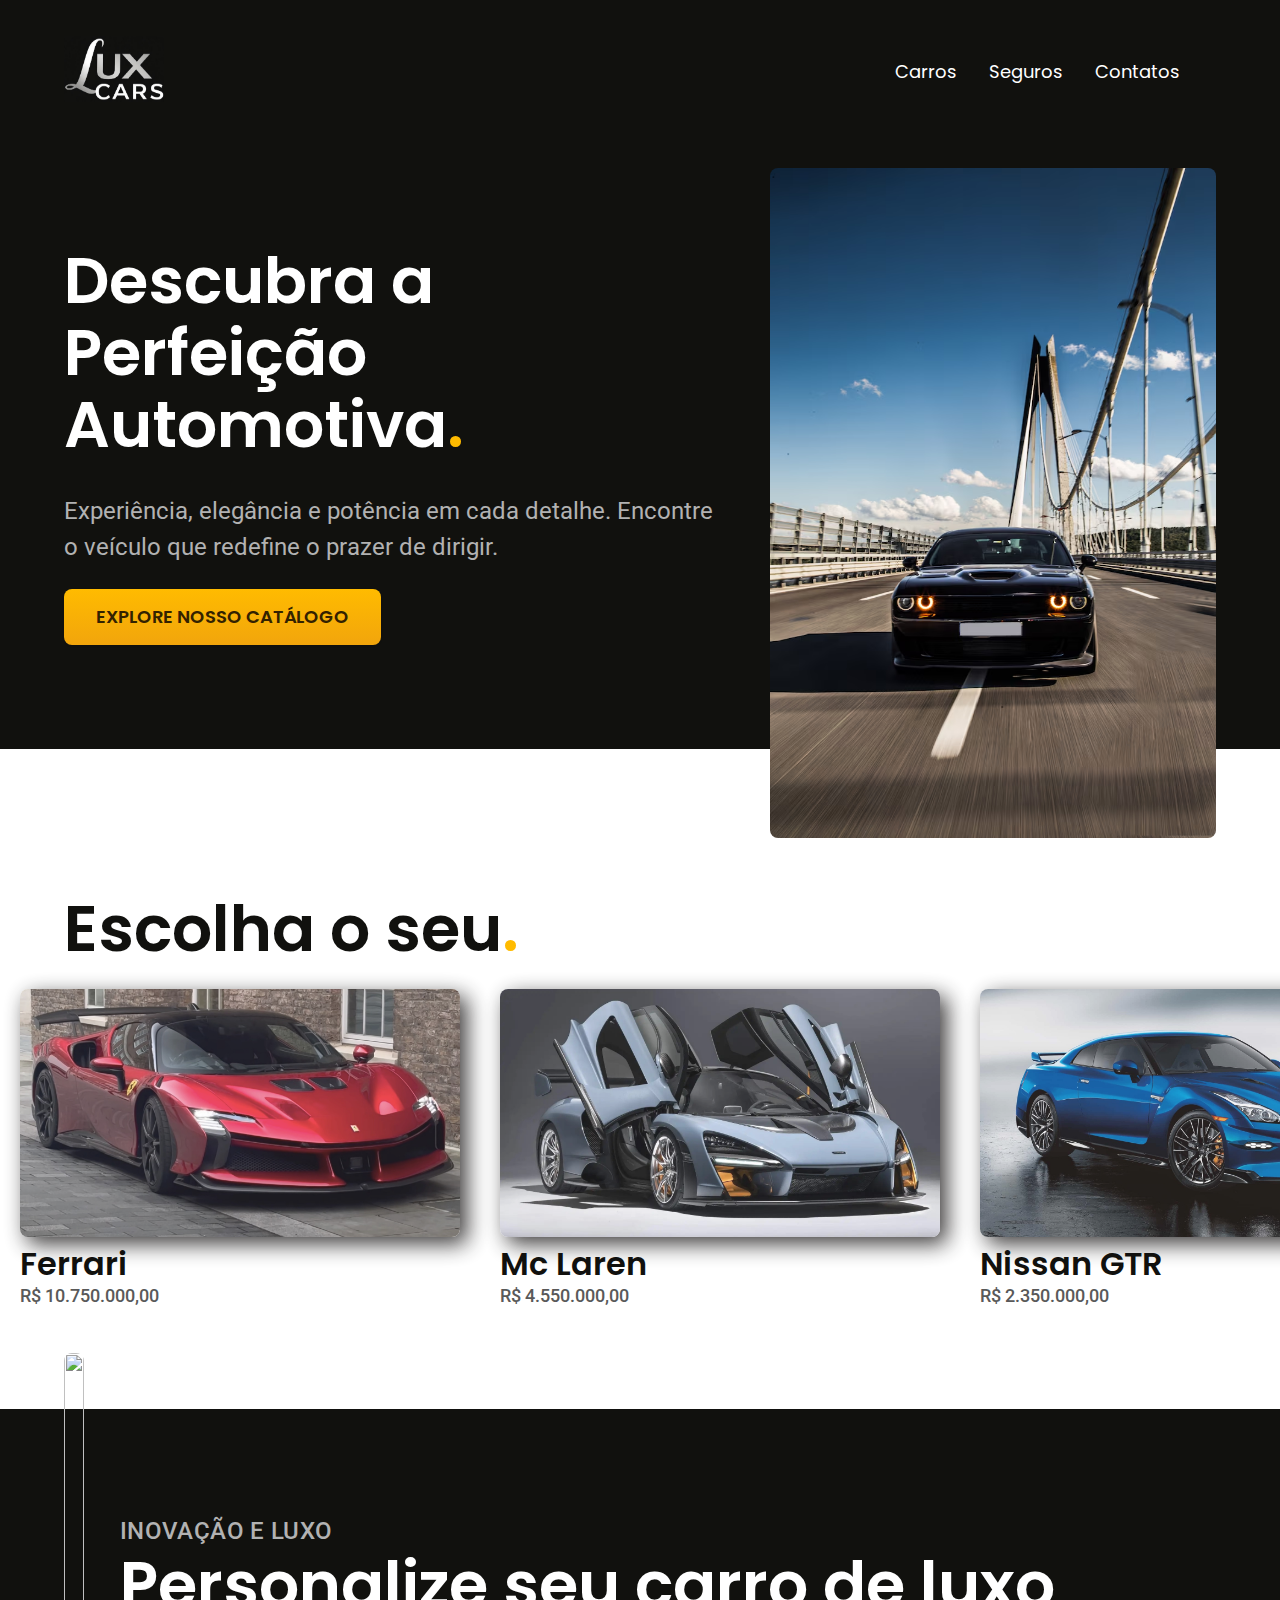
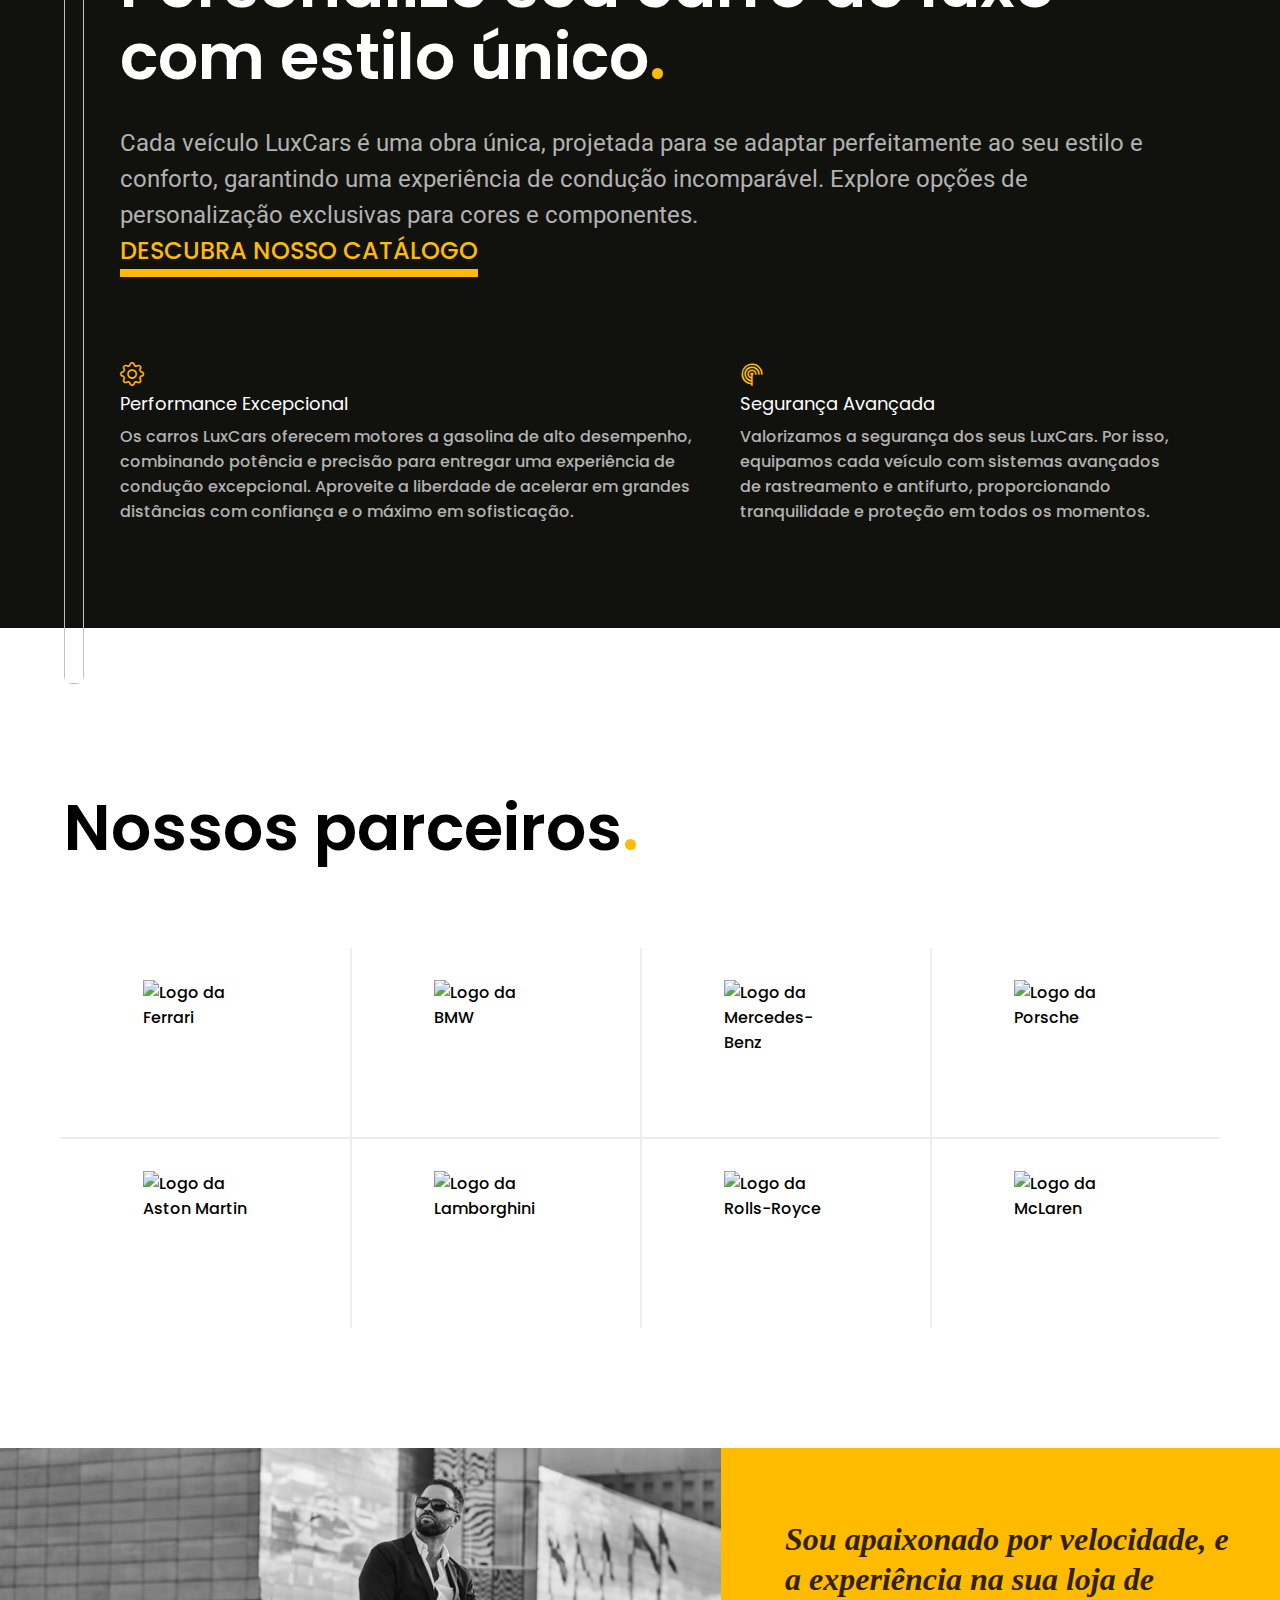
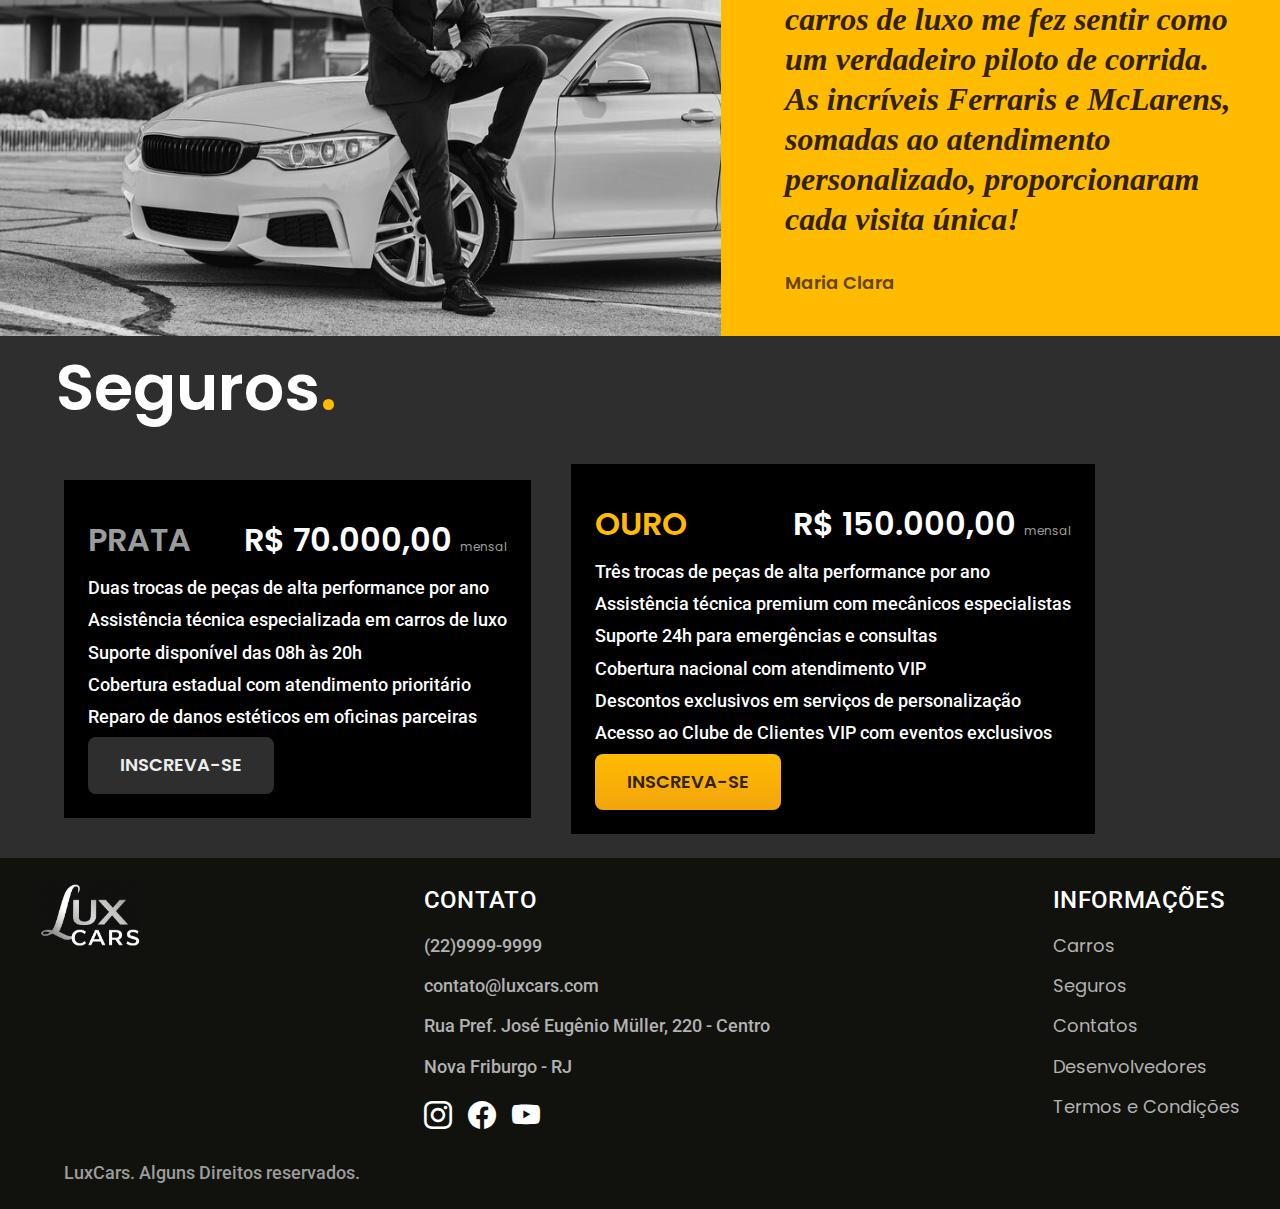
==== index.html @ 1702f333 "Estrutura da página inicial concluida" ====
<!DOCTYPE html>
<html lang="pt-BR">

<head>
  <meta charset="UTF-8">
  <meta name="viewport" content="width=device-width, initial-scale=1.0">

  <title>Carros Luxuosos | LuxCars</title>
  <meta name="description" content="Carros luxuosos e de alta performance.">

  <link rel="shortcut icon" href="src/assets/geral/logo.jpg" type="image/x-icon">
  <link rel="stylesheet" href="src/styles/style.css" as="style">
  <link rel="stylesheet" href="src/styles/pages/inicial.css">
</head>

<body>
  <header class="header-bg">
    <div class="header container">
      <a href="./">
        <img src="src/assets/geral/logo.jpg" width="100" height="66" alt="LuxCars">
      </a>
      <nav aria-label="menu-navegação">
        <ul class="header-menu font-1-m cor-0">
          <li><a href="src/pages/carros.html">Carros</a></li>
          <li><a href="src/pages/seguros.html">Seguros</a></li>
          <li><a href="src/styles/pages/contatos.css">Contatos</a></li>
        </ul>
      </nav>
    </div>
  </header>

  <main class="introducao-bg">
    <section class="introducao container">
      <div class="introducao-conteudo">
        <h1 class="font-1-xxl cor-0">Descubra a Perfeição Automotiva<span>.</span></h1>
        <p class="font-2-l cor-5">Experiência, elegância e potência em cada detalhe. Encontre o veículo que redefine o
          prazer de dirigir.</p>
        <a class="botao" href="src/pages/carros.html">Explore Nosso Catálogo</a>
      </div>
      <picture>
        <img src="src/assets/carros/carro-introducao.avif" alt="Mustang esportivo de luxo">
      </picture>
    </section>
  </main>

  <article class="carros">
    <div class="carros-lista">
      <h2 class="container font-1-xxl cor-11">Escolha o seu<span class="cor-p1">.</span></h2>
      <ul>
        <li>
          <a href="">
            <img src="src/assets/carros/4_Ferrari-Londres-aa.jpg" alt="Ferrari">
            <h3 class="font-1-xl cor-11">Ferrari</h3>
            <span class="font-2-m cor-8">R$ 10.750.000,00</span>
          </a>
        </li>
        <li>
          <a href="">
            <img src="src/assets/carros/6_mclaren--aa.jpg" alt="MC Laren">
            <h3 class="font-1-xl cor-11">Mc Laren</h3>
            <span class="font-2-m cor-8">R$ 4.550.000,00</span>
          </a>
        </li>
        <li>
          <a href="">
            <img src="src/assets/carros/5_Nissan GT-R--aa.jpg" alt="Nissan GTR">
            <h3 class=" font-1-xl cor-11">Nissan GTR</h3>
            <span class="font-2-m cor-8">R$ 2.350.000,00</span>
        </li>
      </ul>
    </div>
  </article>

  <article class="tecnologia-bg">
    <div class="tecnologia container">
      <div class="tecnologia-conteudo">
        <span class="font-2-l-b cor-5">Inovação e Luxo</span>
        <h2 class="font-1-xxl cor-0">Personalize seu carro de luxo com estilo único<span class="cor-p1">.</span></h2>
        <p class="font-2-l cor-5">Cada veículo LuxCars é uma obra única, projetada para se adaptar perfeitamente ao seu
          estilo e conforto, garantindo uma experiência de condução incomparável. Explore opções de personalização
          exclusivas para cores e componentes.</p>
        <a class="link" href="src/pages/carros.html">Descubra nosso catálogo</a>
        <div class="tecnologia-vantagens">
          <div>
            <i class="bi bi-gear"></i>
            <h3 class="font-1-m cor-0">Performance Excepcional</h3>
            <p class="font-s-s cor-5">Os carros LuxCars oferecem motores a gasolina de alto desempenho, combinando
              potência e precisão para entregar uma experiência de condução excepcional. Aproveite a liberdade de
              acelerar em grandes distâncias com confiança e o máximo em sofisticação.</p>
          </div>
          <div>
            <i class="bi bi-radar"></i>
            <h3 class="font-1-m cor-0">Segurança Avançada</h3>
            <p class="font-s-s cor-5">Valorizamos a segurança dos seus LuxCars. Por isso, equipamos cada veículo com
              sistemas avançados de rastreamento e antifurto, proporcionando tranquilidade e proteção em todos os
              momentos.</p>
          </div>
        </div>
      </div>

      <div class="tecnologia-imagem">
        <img src="src/assets/carros/carro-tecnologia.jpg" width="1200" height="1920" alt="">
      </div>
    </div>
  </article>

  <section class="parceiros container" aria-label="Nossos Parceiros">
    <h2 class="container font-1-xxl">Nossos parceiros<span class="cor-p1">.</span></h2>
    <ul>
      <li><img src="" width="125" height="125" alt="Logo da Ferrari"></li>
      <li><img src="" width="125" height="125" alt="Logo da BMW"></li>
      <li><img src="" width="125" height="125" alt="Logo da Mercedes-Benz"></li>
      <li><img src="" width="125" height="125" alt="Logo da Porsche"></li>
      <li><img src="" width="125" height="125" alt="Logo da Aston Martin"></li>
      <li><img src="" width="125" height="125" alt="Logo da Lamborghini"></li>
      <li><img src="" width="125" height="125" alt="Logo da Rolls-Royce"></li>
      <li><img src="" width="125" height="125" alt="Logo da McLaren"></li>
    </ul>
  </section>

  <section class="feedback" aria-label="Feedback">
    <div>
      <img src="src/assets/carros/carro-feedback.jpg" width="1560" height="1360"
        alt="Pessoa encostada num carro branco">
    </div>
    <div class="feedback-conteudo">
      <blockquote class="font-1-xl cor-p5">
        <p>Sou apaixonado por velocidade, e a experiência na sua loja de carros de luxo me fez sentir como um verdadeiro
          piloto de corrida. As incríveis Ferraris e McLarens, somadas ao atendimento personalizado, proporcionaram cada
          visita única!</p>
      </blockquote>
      <span class="font-1-m-b cor-p4">Maria Clara</span>
    </div>
  </section>

  <article class="seguros-bg">
    <h2 class="font-1-xxl cor-0 container">Seguros<span class="cor-p1">.</span></h2>
    <section class="seguros container">
      <div class="seguros-item">
        <div class="seguro-titulo">
          <h3 class="font-1-xl cor-6">PRATA</h3>
          <span class="font-1-xl cor-0">R$ 70.000,00 <span class="font-1-xs cor-6">mensal</span></span>
        </div>
        <ul class="font-2-m cor-0">
          <li>Duas trocas de peças de alta performance por ano</li>
          <li>Assistência técnica especializada em carros de luxo</li>
          <li>Suporte disponível das 08h às 20h</li>
          <li>Cobertura estadual com atendimento prioritário</li>
          <li>Reparo de danos estéticos em oficinas parceiras</li>
        </ul>
        <a class="botao secundario" href="src/pages/orcamentos.html">Inscreva-se</a>
      </div>
      <div class="seguros-item">
        <div class="seguro-titulo">
          <h3 class="font-1-xl cor-p1">OURO</h3>
          <span class="font-1-xl cor-0">R$ 150.000,00 <span class="font-1-xs cor-6">mensal</span></span>
        </div>
        <ul class="font-2-m cor-0">
          <li>Três trocas de peças de alta performance por ano</li>
          <li>Assistência técnica premium com mecânicos especialistas</li>
          <li>Suporte 24h para emergências e consultas</li>
          <li>Cobertura nacional com atendimento VIP</li>
          <li>Descontos exclusivos em serviços de personalização</li>
          <li>Acesso ao Clube de Clientes VIP com eventos exclusivos</li>
        </ul>
        <a class="botao" href="src/pages/orcamentos.html">Inscreva-se</a>
      </div>
    </section>
  </article>

  <footer class="footer-bg">
    <div class="footer container">
      <img src="src/assets/geral/logo.jpg" width="100" height="66">
      <div class="footer-contato">
        <h3 class="font-2-l-b cor-0">Contato</h3>
        <ul class="font-2-m cor-5">
          <li><a href="tel:+552299999999">(22)9999-9999</a></li>
          <li><a href="mailto:contato@luxcars.com">contato@luxcars.com</a></li>
          <li>Rua Pref. José Eugênio Müller, 220 - Centro</li>
          <li>Nova Friburgo - RJ</li>
        </ul>
        <div class="footer-redes">
          <a href="./">
            <i class="bi bi-instagram"></i>
          </a>
          <a href="./">
            <i class="bi bi-facebook"></i>
          </a>
          <a href="./">
            <i class="bi bi-youtube"></i>
          </a>
        </div>
      </div>
      <div class="footer-informacoes">
        <h3 class="font-2-l-b cor-0">Informações</h3>
        <nav>
          <ul class="font-1-m cor-5">
            <li><a href="src/pages/carros.html">Carros</a></li>
            <li><a href="src/pages/seguros.html">Seguros</a></li>
            <li><a href="src/pages/contatos.html">Contatos</a></li>
            <li><a href="src/pages/desenvolvedores.html">Desenvolvedores</a></li>
            <li><a href="src/pages/termos.html">Termos e Condições</a></li>
          </ul>
        </nav>
      </div>
    </div>
    <p class="footer-copy font-2-m cor-6 container">LuxCars. Alguns Direitos reservados.</p>
  </footer>

  <script src="src/scripts/script.js"></script>
</body>

</html>
---- src/styles/style.css ----
/* Reset */
@import url('./global/reset.css');

/* Bootstrap */
@import url("https://cdn.jsdelivr.net/npm/bootstrap-icons@1.11.3/font/bootstrap-icons.min.css");

/* Fontes */
@import url('https://fonts.googleapis.com/css2?family=Poppins:wght@400;500;700&family=Roboto:wght@400;500;700&display=swap');

/* Utilidades */
@import url("./utilidades/cores.css");
@import url("./utilidades/tipografias.css");

/* global */
@import url("./global/componentes.css");
@import url("./global/header.css");
@import url("global/footer.css");
---- src/styles/pages/inicial.css ----
/* Tela inicial */

.introducao-bg {
  background: var(--cor-11);
  box-shadow: inset 0 -120px var(--cor-0);
  /*  border-bottom: 1px solid var(--cor-6); */
}

.introducao {
  display: flex;
  justify-content: center;
  align-items: center;
  gap: 0 2.5rem;
}

.introducao-conteudo {
  display: flex;
  flex-direction: column;
  align-self: end;
  padding: 0 0 12.5rem 0;
}

.introducao img {
  width: 100%;
  height: 100%;
  object-fit: cover;
  border-radius: 0.5rem;
}

.introducao h1 {
  margin: 0 0 2rem;
}

.introducao h1 span {
  color: var(--cor-p1);
}

.introducao p {
  margin: 0 0 1.5rem 0;
}

/* Section - carros */

.carros-lista ul {
  display: flex;
  gap: 2.5rem;
  max-width: 1400px;
  padding: 0 1.25rem 1.25rem 1.25rem;
  margin: 0 auto;
}

.carros-lista ul li a img {
  width: 440px;
  height: auto;
  box-shadow: 7px 7px 21px rgb(19, 17, 17, 0.9);
  opacity: 0.9;
  border-radius: 0.5rem;
}

/*  Tecnologias */

.tecnologia-bg {
  background-color: var(--cor-11);
  box-shadow: inset 0 80px var(--cor-0), inset 0 -80px var(--cor-0);
}

.tecnologia {
  display: flex;
  flex-direction: row-reverse;
  gap: 2.25rem;
}

.tecnologia-imagem img {
  width: 100%;
  height: 100%;
  object-fit: cover;
  object-position: left;
}

.tecnologia-conteudo {
  padding: 10rem 0 10rem 0;
}

.tecnologia-conteudo>span {
  display: block;
  margin: 0 0 1.25rem 0;
}

.tecnologia-conteudo h2 {
  margin: 0 0 2rem 0;
}

.tecnologia-conteudo>p {
  margin: 0 0 1.25rem 0;
}

.tecnologia a {
  margin: 0 0 5rem 0;
}

.tecnologia-vantagens {
  display: flex;
  gap: 2.5rem;
}

.tecnologia-vantagens i {
  font-size: 1.5rem;
  color: var(--cor-p1);
}

.tecnologia-vantagens h3 {
  margin: 0 0 0.5rem 0;
  width: max-content;
}

.tecnologia-imagem img {
  border-radius: 0.5rem;
}

/* Parceiros */

.parceiros {
  padding: 3.75rem 0 7.5rem 0;
}

.parceiros h2 {
  margin: 0 0 3.75rem 0;
}

.parceiros ul {
  padding: 0 1.25rem;
  max-width: 1400px;
  display: grid;
  grid-template-columns: repeat(4, 1fr);
  margin: 0 auto;
}

.parceiros li {
  display: flex;
  padding: 2rem;
  border-left: 2px solid var(--cor-2);
}

.parceiros img {
  margin: auto;
}

.parceiros li:first-child,
.parceiros li:nth-child(5) {
  border-left: none;
}

.parceiros li:nth-child(n + 5) {
  border-top: 2px solid var(--cor-2);
}

/* Depoimentos */

.feedback {
  background-color: var(--cor-p1);
  display: flex;
  gap: 1rem;
  overflow: hidden;
}

.feedback img {
  width: 100%;
  height: 100%;
  object-fit: cover;
  border-radius: 0px;
  filter: grayscale(100%);
}

.feedback-conteudo {
  padding: 2.5rem 3rem;
  align-self: end;
}

.feedback-conteudo p {
  max-width: 32ch;
  font-family: "Merriweather", serif;
  font-style: italic;
  font-weight: 900;
  margin: 0 0 2rem 0;
  position: relative;
}

/* Seguros */

.seguros-bg {
  background: var(--cor-10);
}

.seguros-bg h2 {
  padding: 1rem;
}

.seguros {
  display: flex;
  gap: 2.5rem;
  align-items: center;
}

.seguros-item {
  background-color: var(--cor-12);
  display: flex;
  flex-direction: column;
  padding: 1.5rem;
}

.seguro-titulo {
  display: flex;
  justify-content: space-between;
  padding: 1rem 0;
}

.seguros-item ul li {
  margin: 0 0 0.5rem 0;
}
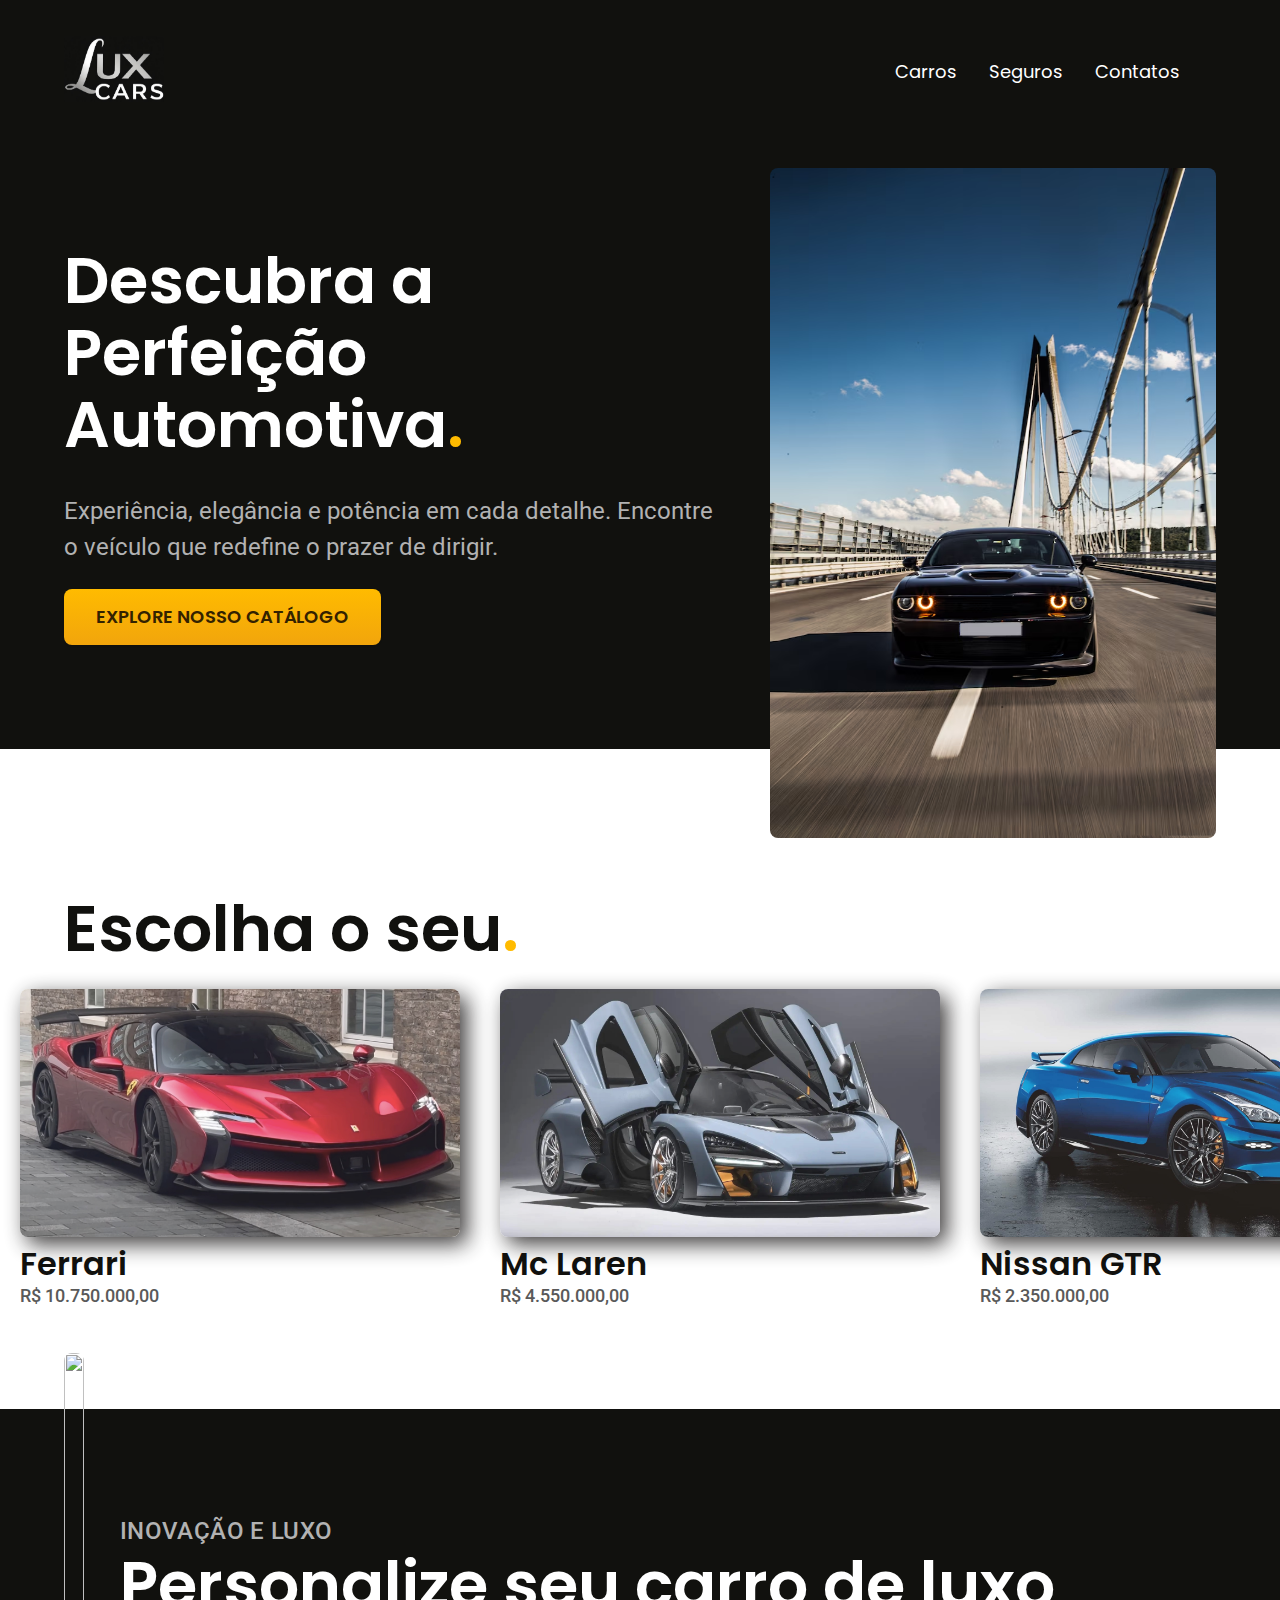
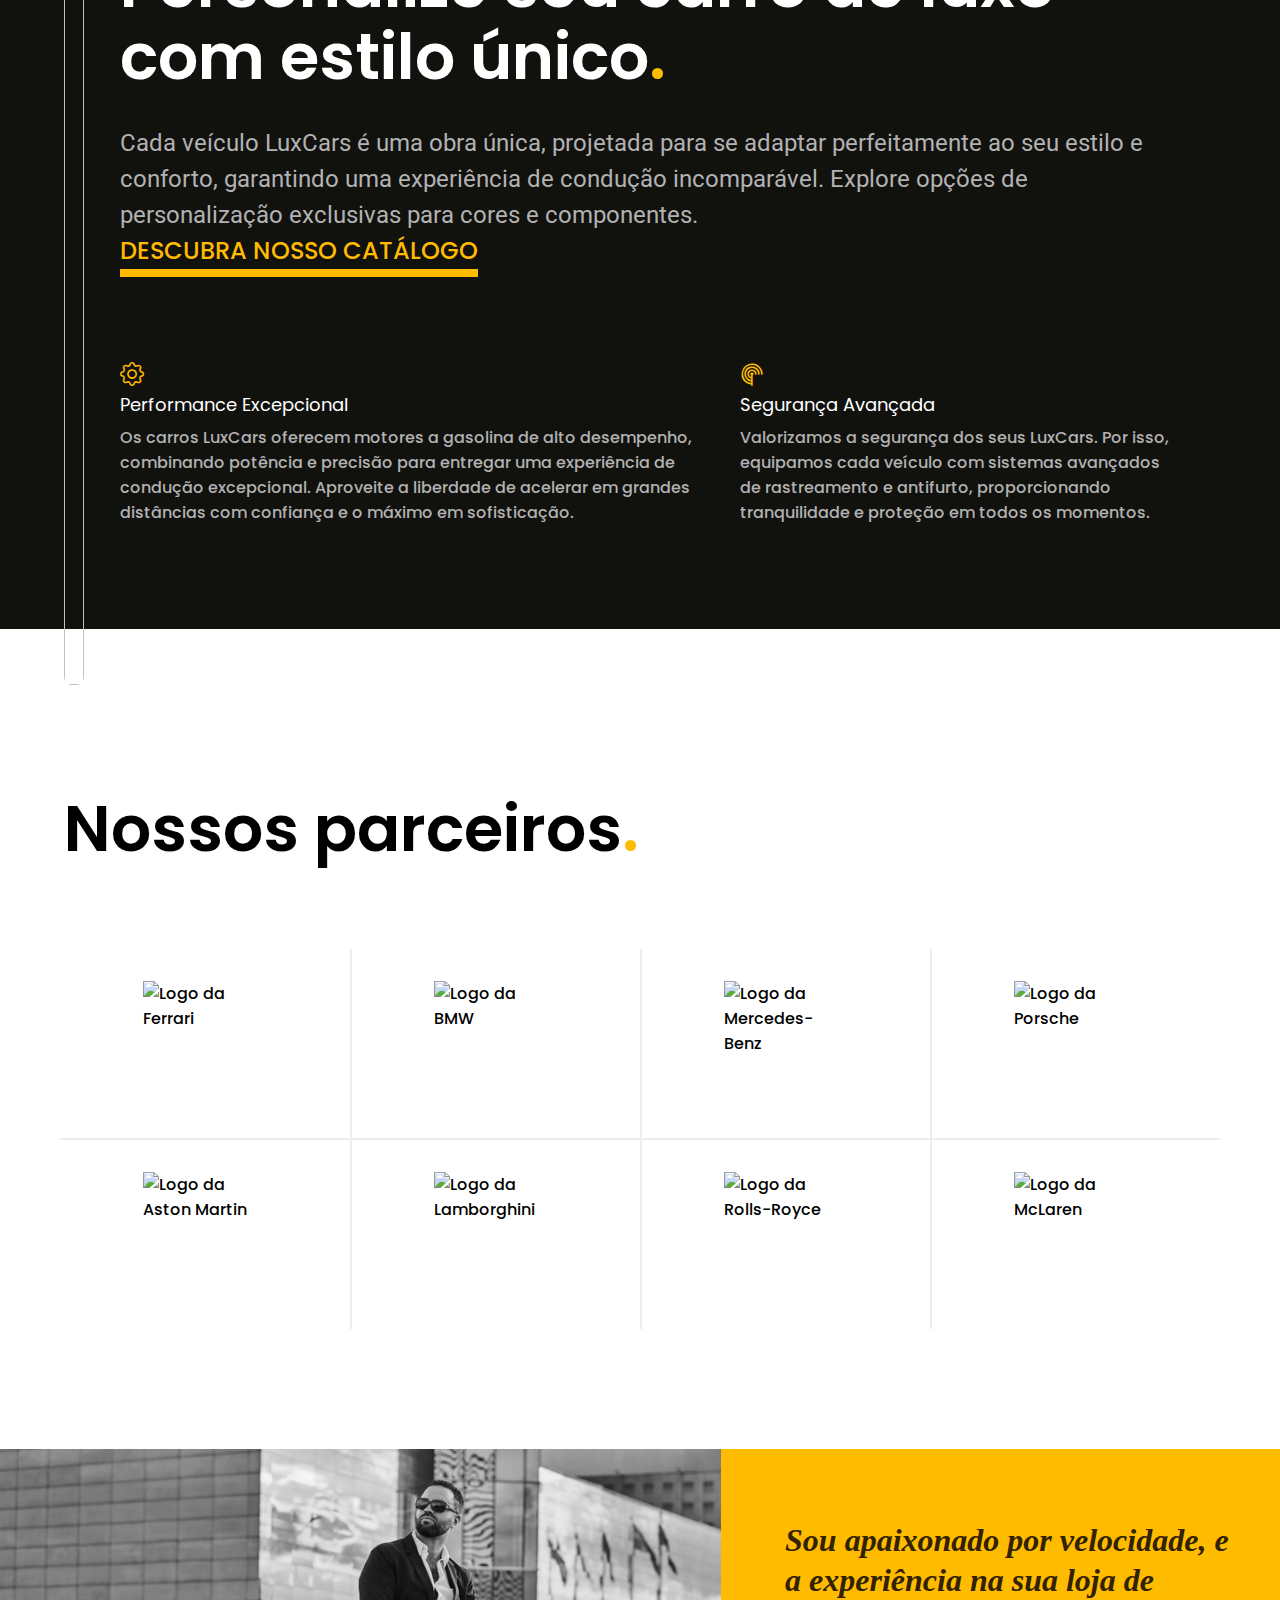
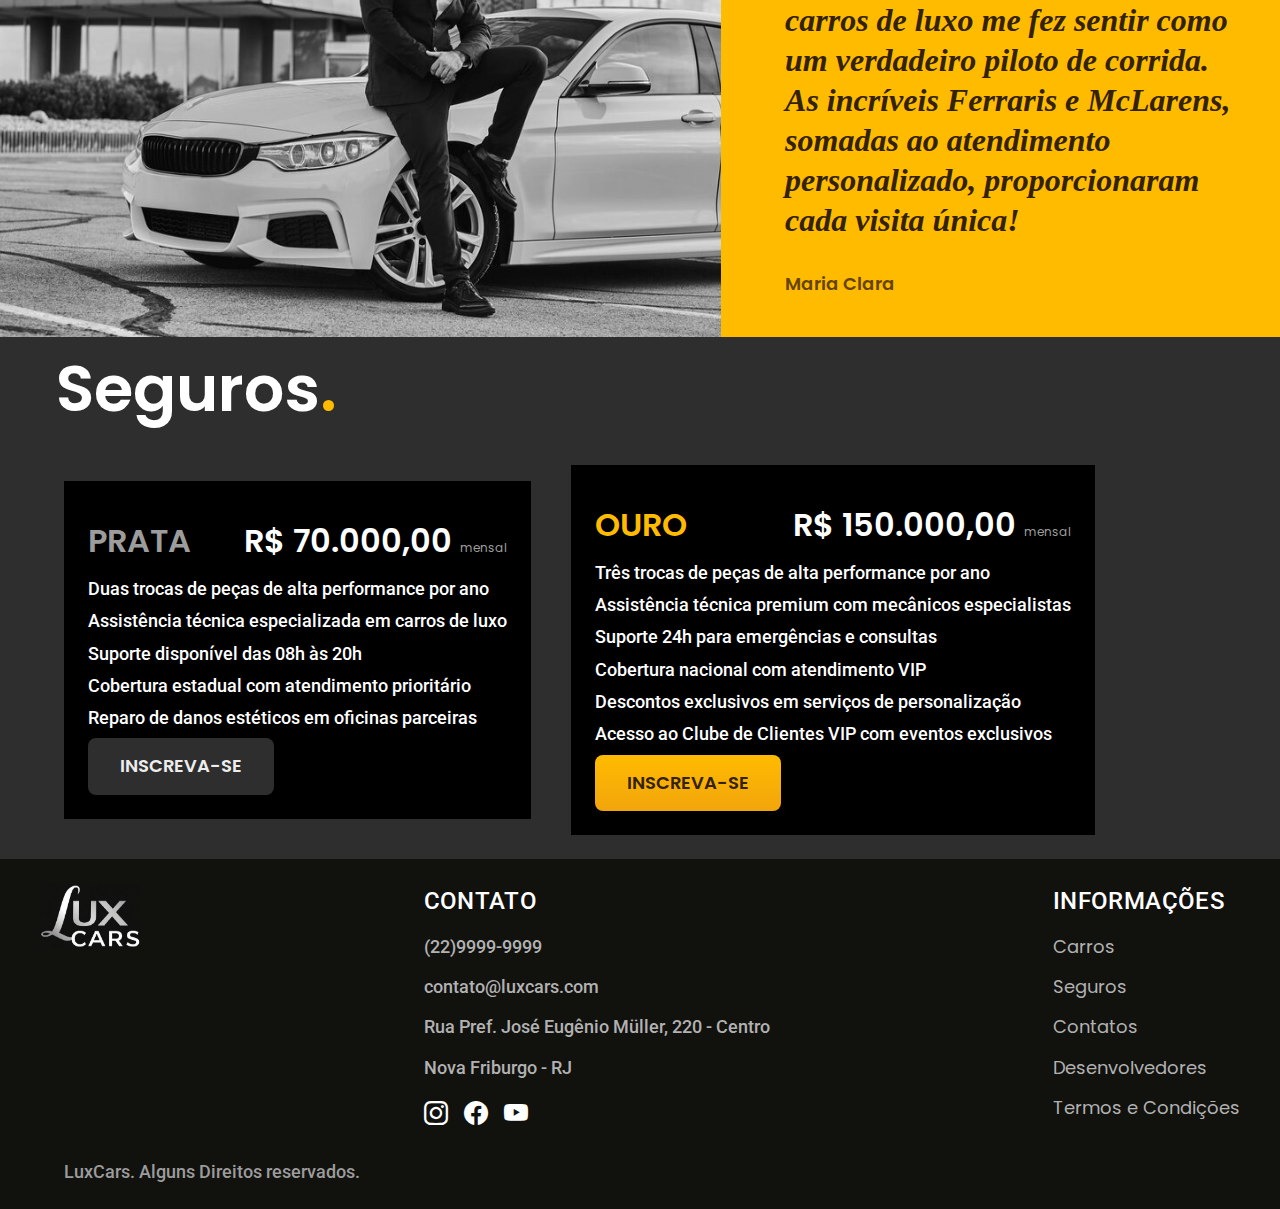
==== commit da8eee10: "HTML e CSS - Seguro (Concluído)" ====
--- a/index.html
+++ b/index.html
@@ -82,14 +82,14 @@
         <a class="link" href="src/pages/carros.html">Descubra nosso catálogo</a>
         <div class="tecnologia-vantagens">
           <div>
-            <i class="bi bi-gear"></i>
+            <i class="bi bi-gear font-1-l cor-p1"></i>
             <h3 class="font-1-m cor-0">Performance Excepcional</h3>
             <p class="font-s-s cor-5">Os carros LuxCars oferecem motores a gasolina de alto desempenho, combinando
               potência e precisão para entregar uma experiência de condução excepcional. Aproveite a liberdade de
               acelerar em grandes distâncias com confiança e o máximo em sofisticação.</p>
           </div>
           <div>
-            <i class="bi bi-radar"></i>
+            <i class="bi bi-radar font-1-l cor-p1"></i>
             <h3 class="font-1-m cor-0">Segurança Avançada</h3>
             <p class="font-s-s cor-5">Valorizamos a segurança dos seus LuxCars. Por isso, equipamos cada veículo com
               sistemas avançados de rastreamento e antifurto, proporcionando tranquilidade e proteção em todos os
@@ -181,13 +181,13 @@
         </ul>
         <div class="footer-redes">
           <a href="./">
-            <i class="bi bi-instagram"></i>
+            <i class="bi bi-instagram font-2-l-b cor-0"></i>
           </a>
           <a href="./">
-            <i class="bi bi-facebook"></i>
+            <i class="bi bi-facebook font-2-l-b cor-0"></i>
           </a>
           <a href="./">
-            <i class="bi bi-youtube"></i>
+            <i class="bi bi-youtube font-2-l-b cor-0"></i>
           </a>
         </div>
       </div>
--- a/src/styles/pages/inicial.css
+++ b/src/styles/pages/inicial.css
@@ -101,11 +101,6 @@
 .tecnologia-vantagens {
   display: flex;
   gap: 2.5rem;
-}
-
-.tecnologia-vantagens i {
-  font-size: 1.5rem;
-  color: var(--cor-p1);
 }
 
 .tecnologia-vantagens h3 {
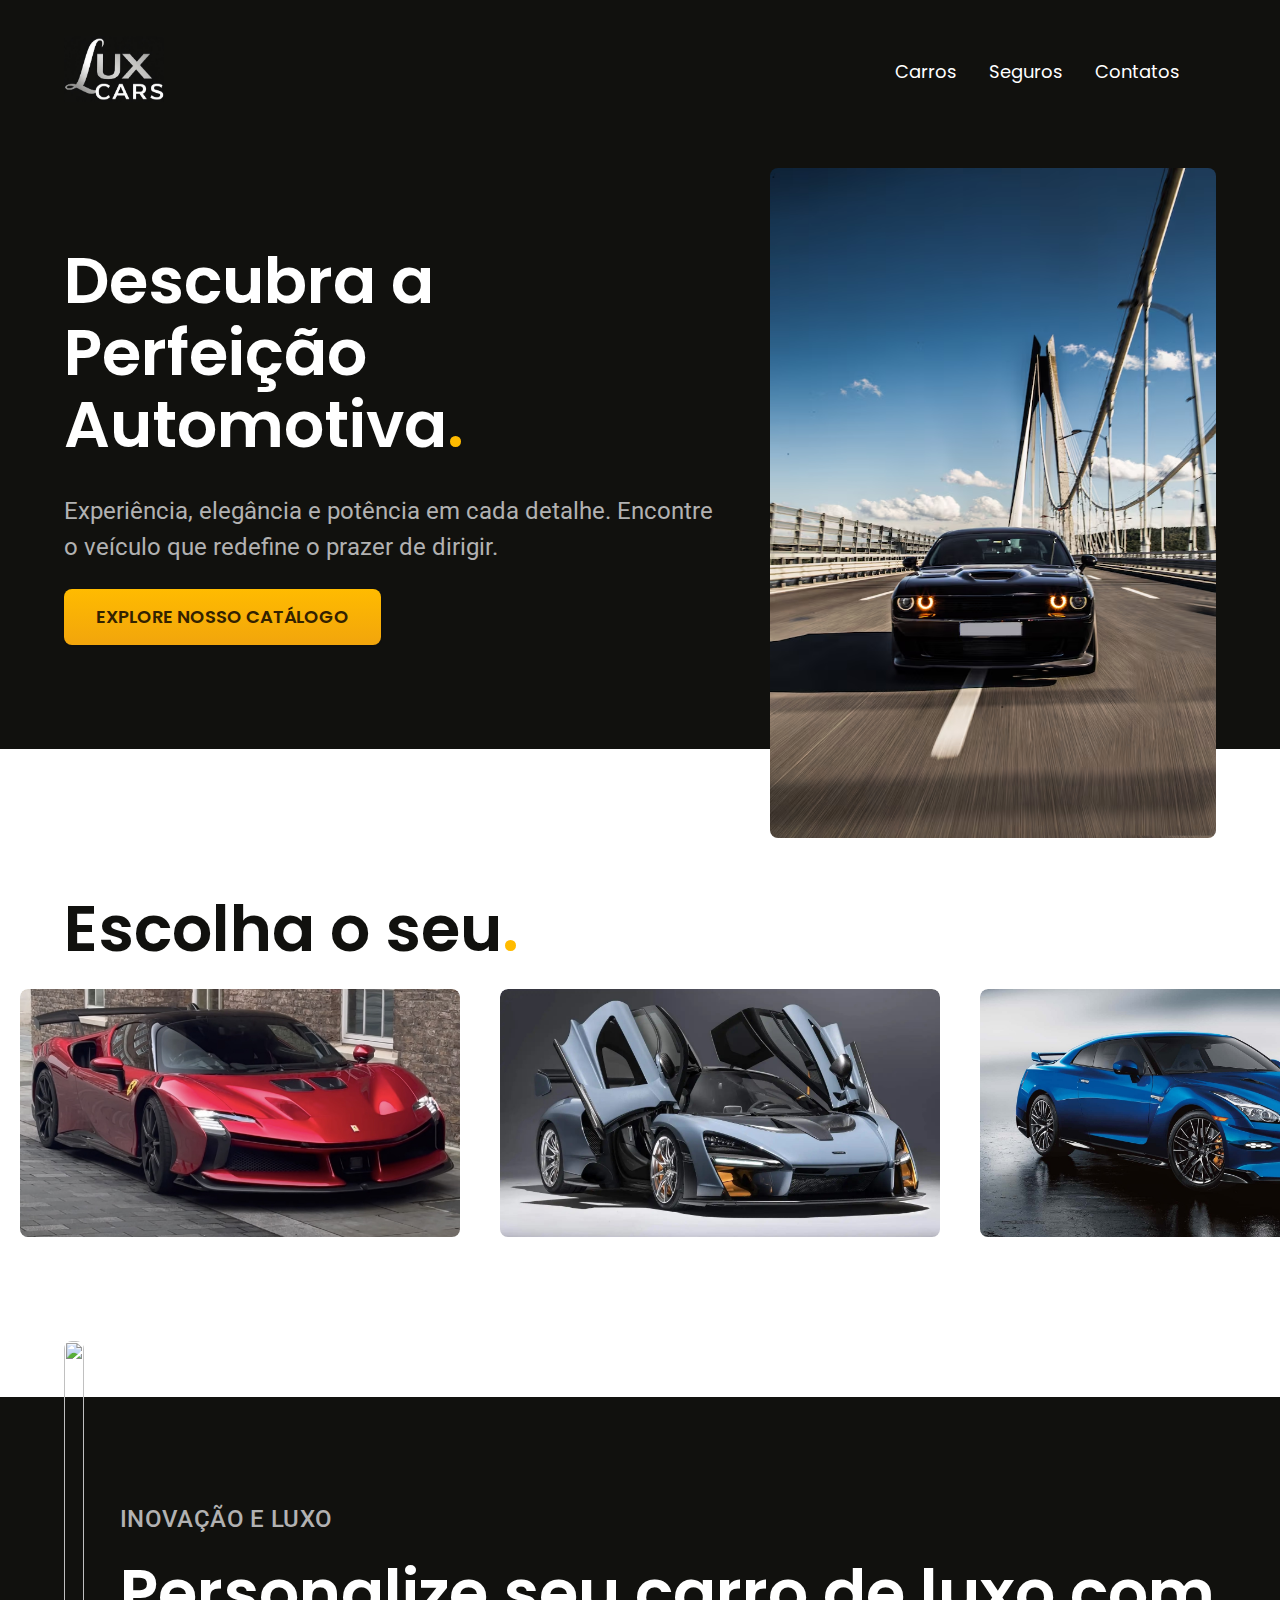
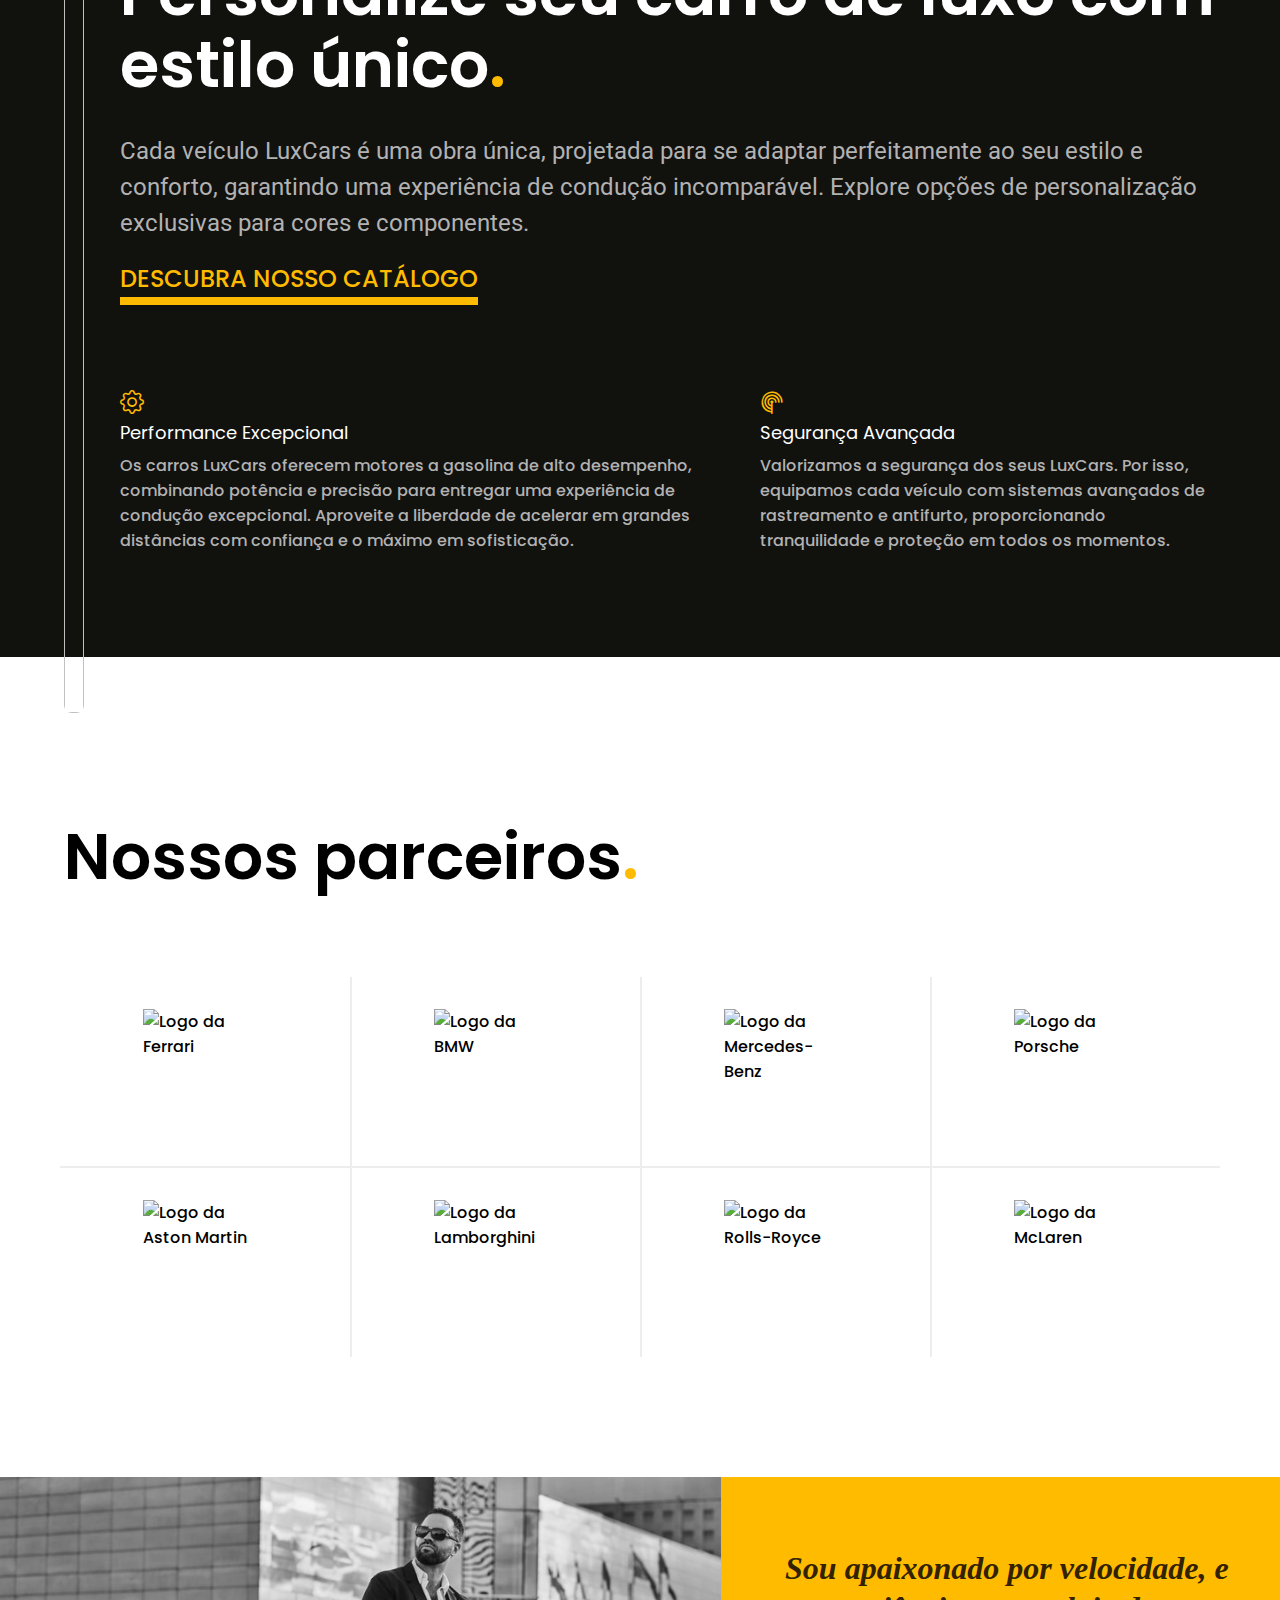
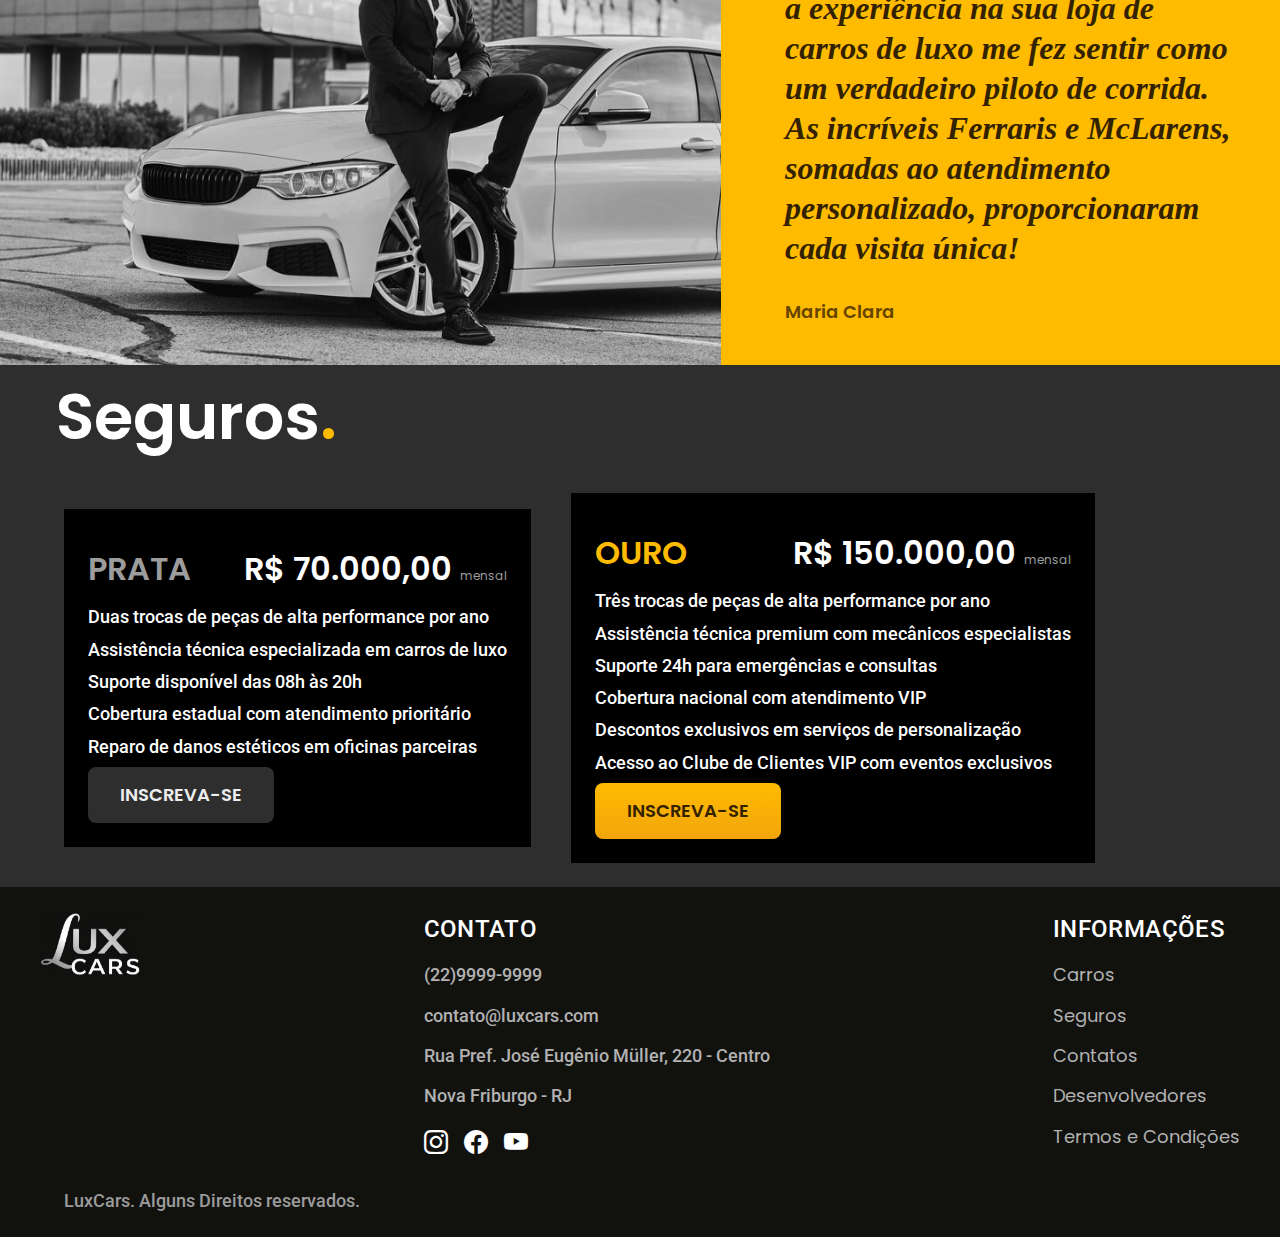
==== commit 1ac39421: "Seguro - Perguntas e Inicial - Efeito nos Carros" ====
--- a/index.html
+++ b/index.html
@@ -46,28 +46,35 @@
   <article class="carros">
     <div class="carros-lista">
       <h2 class="container font-1-xxl cor-11">Escolha o seu<span class="cor-p1">.</span></h2>
-      <ul>
-        <li>
-          <a href="">
+      <div class="conteudo-card">
+        <div class="card">
+          <div class="img-box">
             <img src="src/assets/carros/4_Ferrari-Londres-aa.jpg" alt="Ferrari">
-            <h3 class="font-1-xl cor-11">Ferrari</h3>
-            <span class="font-2-m cor-8">R$ 10.750.000,00</span>
-          </a>
-        </li>
-        <li>
-          <a href="">
-            <img src="src/assets/carros/6_mclaren--aa.jpg" alt="MC Laren">
-            <h3 class="font-1-xl cor-11">Mc Laren</h3>
-            <span class="font-2-m cor-8">R$ 4.550.000,00</span>
-          </a>
-        </li>
-        <li>
-          <a href="">
+          </div>
+          <div class="descricao-card">
+            <h3 class="font-1-xl cor-0">Ferrari</h3>
+            <span class="font-2-m cor-0">R$ 10.750.000,00</span>
+          </div>
+        </div>
+        <div class="card">
+          <div class="img-box">
+            <img src="src/assets/carros/6_mclaren--aa.jpg" alt="Mc Laren">
+          </div>
+          <div class="descricao-card">
+            <h3 class="font-1-xl cor-0">Mc Laren</h3>
+            <span class="font-2-m cor-0">R$ 4.550.000,00</span>
+          </div>
+        </div>
+        <div class="card">
+          <div class="img-box">
             <img src="src/assets/carros/5_Nissan GT-R--aa.jpg" alt="Nissan GTR">
-            <h3 class=" font-1-xl cor-11">Nissan GTR</h3>
-            <span class="font-2-m cor-8">R$ 2.350.000,00</span>
-        </li>
-      </ul>
+          </div>
+          <div class="descricao-card">
+            <h3 class="font-1-xl cor-0">Nissan GTR</h3>
+            <span class="font-2-m cor-0">R$ 2.350.000,00</span>
+          </div>
+        </div>
+      </div>
     </div>
   </article>
 
@@ -97,7 +104,6 @@
           </div>
         </div>
       </div>
-
       <div class="tecnologia-imagem">
         <img src="src/assets/carros/carro-tecnologia.jpg" width="1200" height="1920" alt="">
       </div>
@@ -194,7 +200,7 @@
       <div class="footer-informacoes">
         <h3 class="font-2-l-b cor-0">Informações</h3>
         <nav>
-          <ul class="font-1-m cor-5">
+          <ul class="font-1-m">
             <li><a href="src/pages/carros.html">Carros</a></li>
             <li><a href="src/pages/seguros.html">Seguros</a></li>
             <li><a href="src/pages/contatos.html">Contatos</a></li>
--- a/src/styles/pages/inicial.css
+++ b/src/styles/pages/inicial.css
@@ -41,20 +41,72 @@
 
 /* Section - carros */
 
-.carros-lista ul {
+.conteudo-card {
   display: flex;
   gap: 2.5rem;
   max-width: 1400px;
+  height: auto;
   padding: 0 1.25rem 1.25rem 1.25rem;
   margin: 0 auto;
 }
 
-.carros-lista ul li a img {
+.card {
+  width: 440px;
+  aspect-ratio: 1 / 0.7;
+  border-radius: 0.5rem;
+  position: relative;
+  cursor: pointer;
+}
+
+.img-box {
+  width: 100%;
+  height: auto;
+  border-radius: inherit;
+  overflow: hidden;
+  transition: 0.4s ease-in-out;
+}
+
+.img-box img {
   width: 440px;
   height: auto;
-  box-shadow: 7px 7px 21px rgb(19, 17, 17, 0.9);
-  opacity: 0.9;
-  border-radius: 0.5rem;
+  border-radius: inherit;
+  object-fit: cover;
+  object-position: 50% 90%;
+  transition: 0.5s ease-in-out;
+}
+
+.card::after {
+  content: "";
+  position: absolute;
+  inset: 0;
+  border-radius: inherit;
+  opacity: 0;
+  transition: 0.4s ease-in-out;
+}
+
+.card:hover img {
+  filter: grayscale(1) brightness(0.4);
+}
+
+.card:hover::after {
+  opacity: 1;
+  inset: 20px;
+}
+
+.descricao-card {
+  width: 80%;
+  position: absolute;
+  top: 50%;
+  left: 50%;
+  transform: translate(-50%, -50%);
+  text-align: center;
+  opacity: 0;
+  transition: opacity 0.4s ease-in-out, transform 0.4s ease-in-out;
+}
+
+.card:hover .descricao-card {
+  opacity: 1;
+  transform: translate(-50%, -50%);
 }
 
 /*  Tecnologias */
@@ -211,4 +263,4 @@
 
 .seguros-item ul li {
   margin: 0 0 0.5rem 0;
-}
+}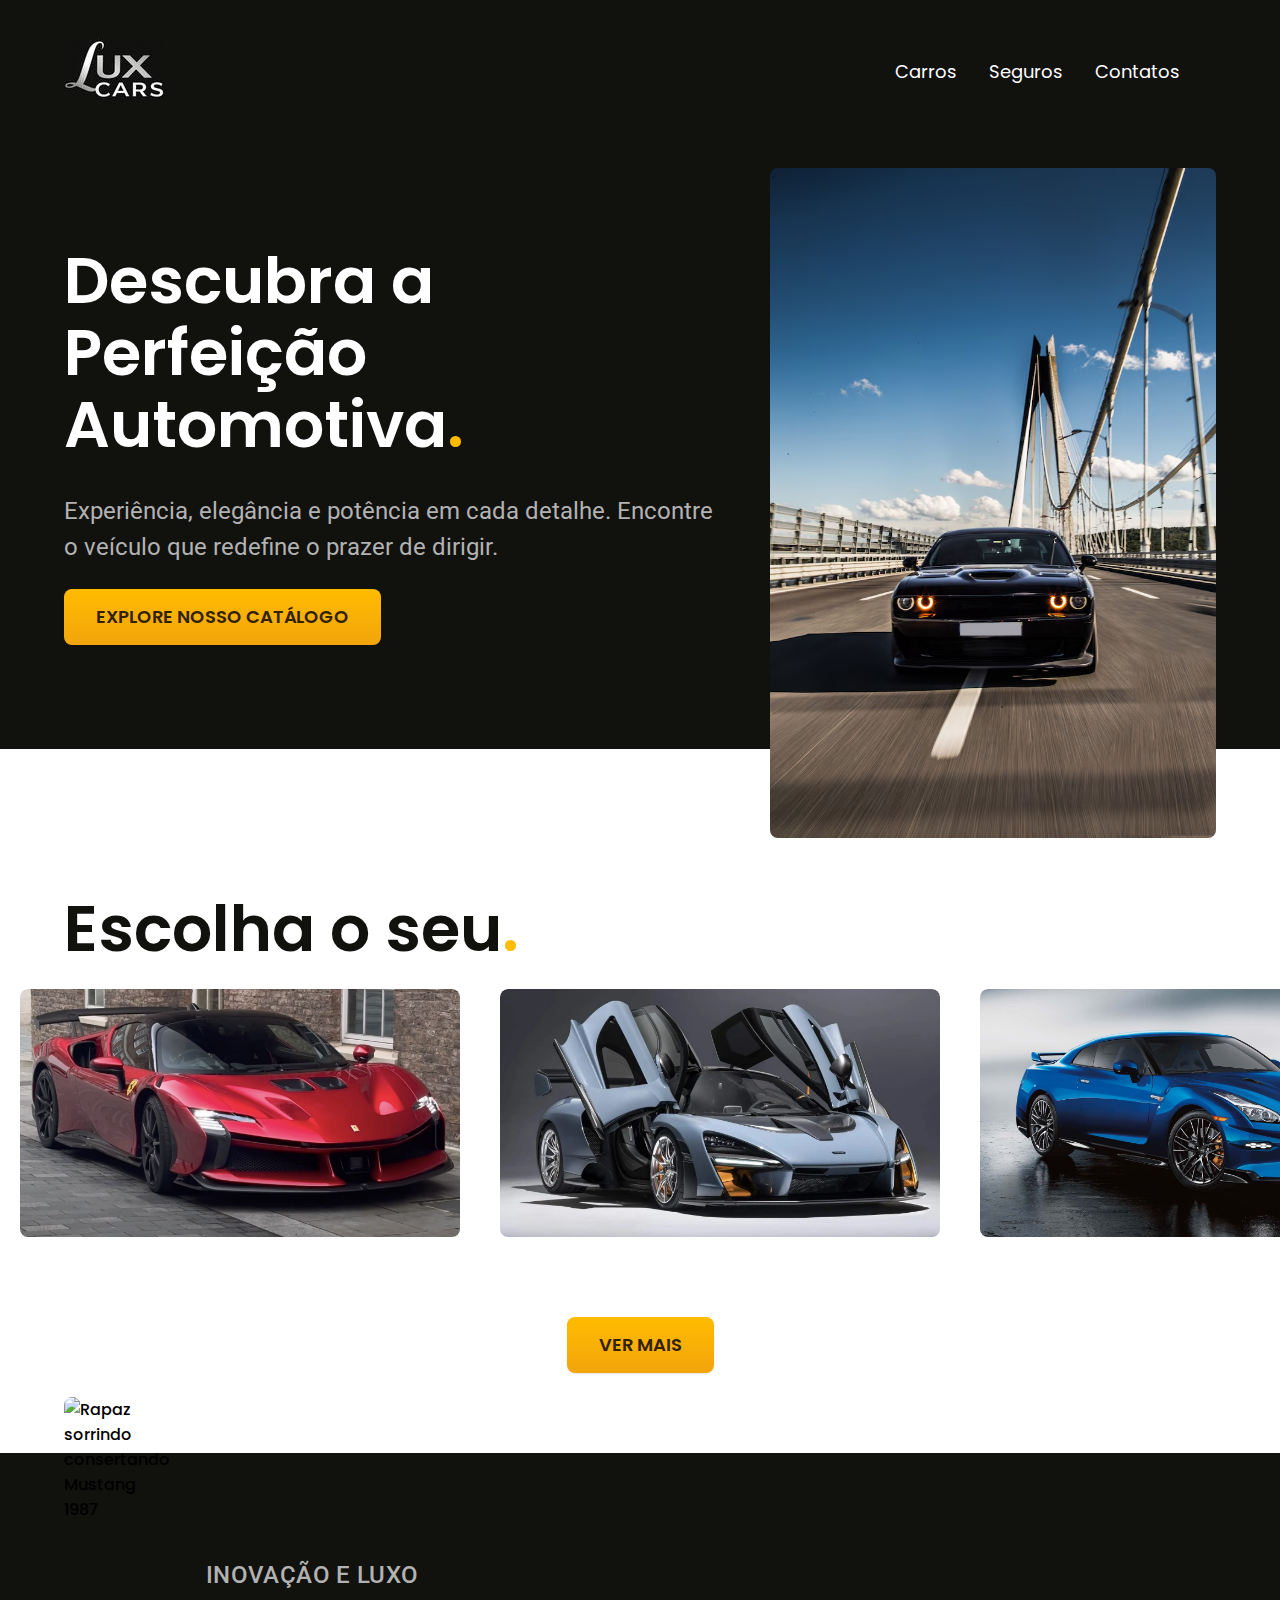
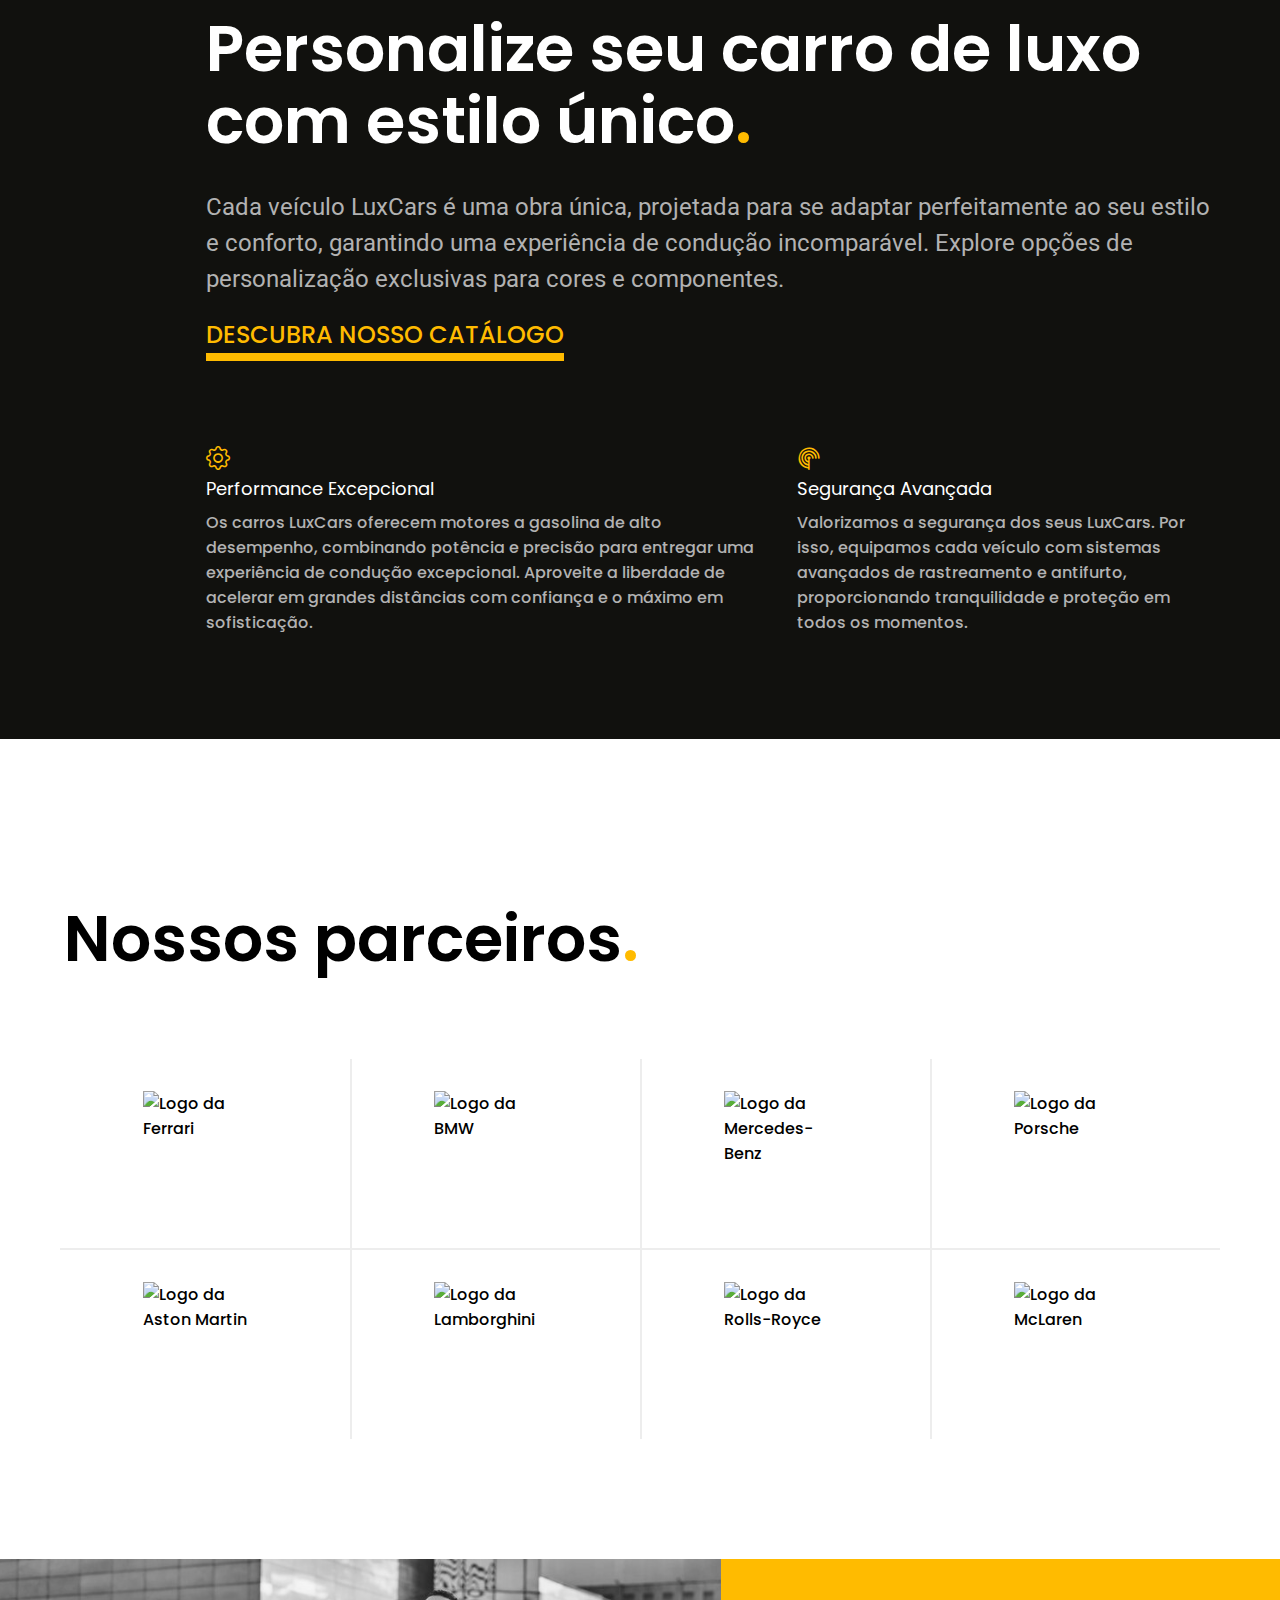
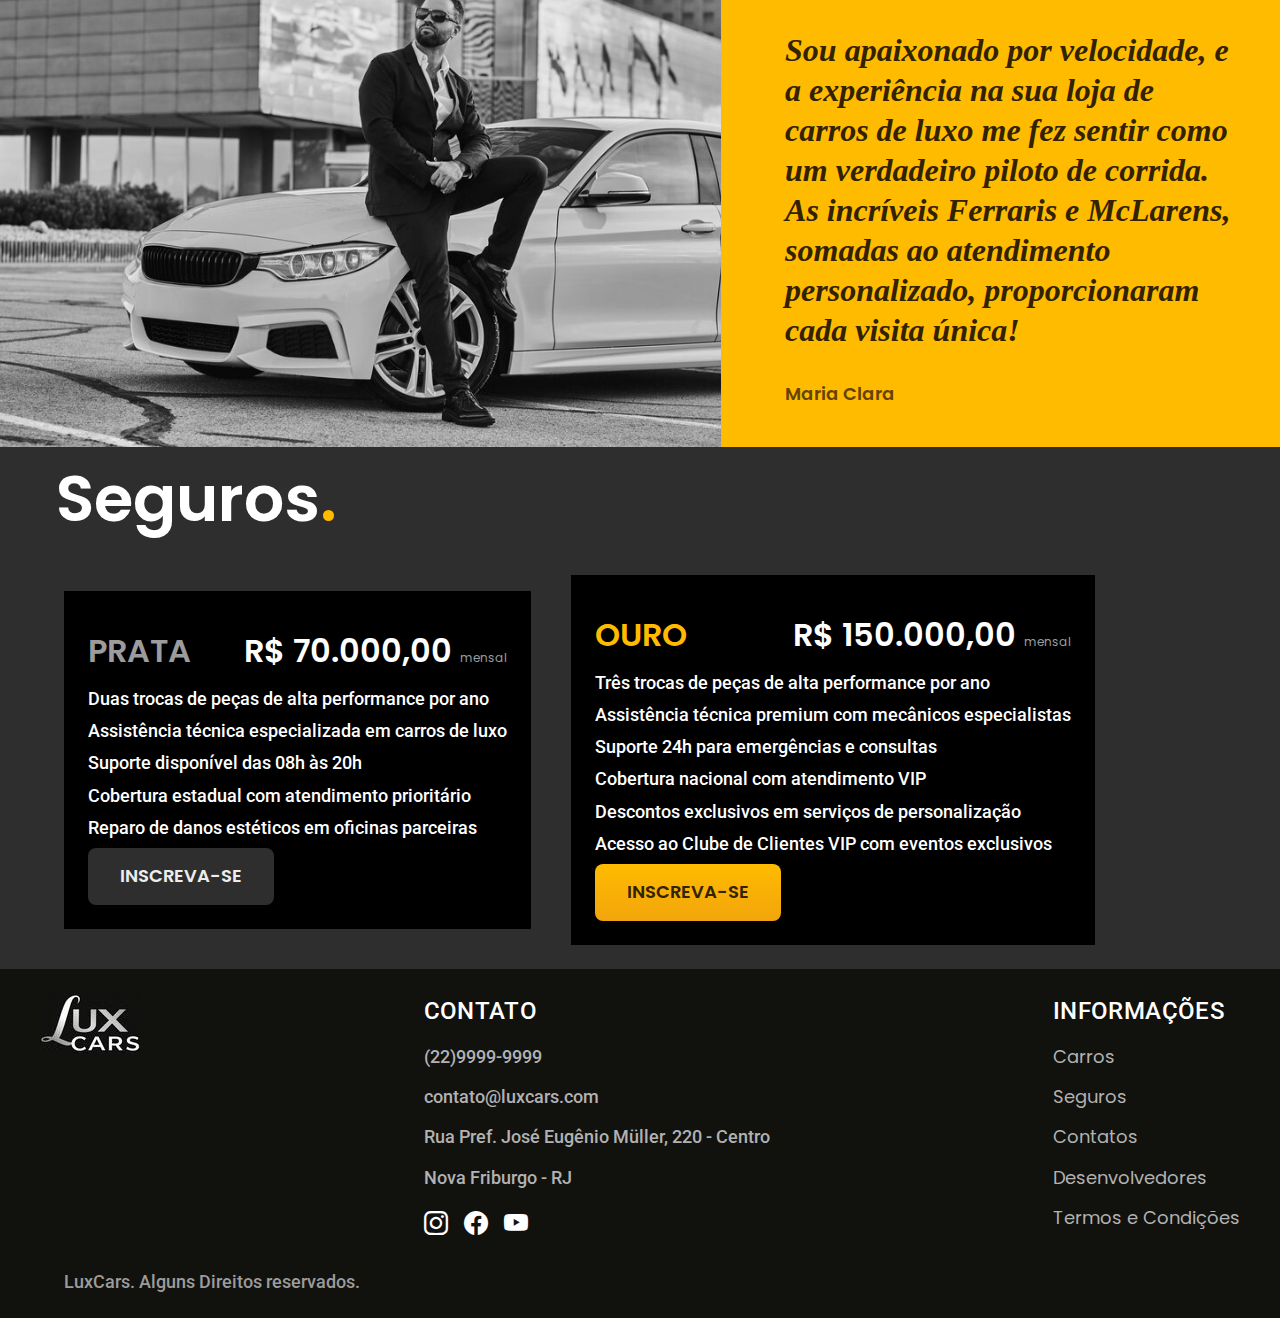
==== commit bc0feb93: "Função ver mais carros - script" ====
--- a/index.html
+++ b/index.html
@@ -17,7 +17,7 @@
   <header class="header-bg">
     <div class="header container">
       <a href="./">
-        <img src="src/assets/geral/logo.jpg" width="100" height="66" alt="LuxCars">
+        <img src="src/assets/geral/logo.jpg" width="100" height="60" alt="Logo luxcars">
       </a>
       <nav aria-label="menu-navegação">
         <ul class="header-menu font-1-m cor-0">
@@ -47,33 +47,67 @@
     <div class="carros-lista">
       <h2 class="container font-1-xxl cor-11">Escolha o seu<span class="cor-p1">.</span></h2>
       <div class="conteudo-card">
-        <div class="card">
-          <div class="img-box">
-            <img src="src/assets/carros/4_Ferrari-Londres-aa.jpg" alt="Ferrari">
+        <!-- Carros existentes -->
+        <div class="card">
+          <div class="img-box">
+            <img src="src/assets/carros/4_Ferrari-Londres-aa.jpg" alt="Ferrari" width="440" height="248">
           </div>
           <div class="descricao-card">
             <h3 class="font-1-xl cor-0">Ferrari</h3>
-            <span class="font-2-m cor-0">R$ 10.750.000,00</span>
-          </div>
-        </div>
-        <div class="card">
-          <div class="img-box">
-            <img src="src/assets/carros/6_mclaren--aa.jpg" alt="Mc Laren">
+            <span class="font-2-m cor-0">Modelo: 488 GTB, Ano: 2020</span>
+          </div>
+        </div>
+        <div class="card">
+          <div class="img-box">
+            <img src="src/assets/carros/6_mclaren--aa.jpg" alt="Mc Laren" width="440" height="248">
           </div>
           <div class="descricao-card">
             <h3 class="font-1-xl cor-0">Mc Laren</h3>
-            <span class="font-2-m cor-0">R$ 4.550.000,00</span>
-          </div>
-        </div>
-        <div class="card">
-          <div class="img-box">
-            <img src="src/assets/carros/5_Nissan GT-R--aa.jpg" alt="Nissan GTR">
+            <span class="font-2-m cor-0">Modelo: 720S, Ano: 2021</span>
+          </div>
+        </div>
+        <div class="card">
+          <div class="img-box">
+            <img src="src/assets/carros/5_Nissan GT-R--aa.jpg" alt="Nissan GTR" width="440" height="248">
           </div>
           <div class="descricao-card">
             <h3 class="font-1-xl cor-0">Nissan GTR</h3>
-            <span class="font-2-m cor-0">R$ 2.350.000,00</span>
-          </div>
-        </div>
+            <span class="font-2-m cor-0">Modelo: GT-R Nismo, Ano: 2020</span>
+          </div>
+        </div>
+      </div>
+      <!-- Novos carros e botão "Ver Mais" -->
+      <div class="mais-carros" style="display: none;">
+        <div class="card">
+          <div class="img-box">
+            <img src="src/assets/carros/9_porshe--aa.jpg" alt="Porsche" width="440" height="248">
+          </div>
+          <div class="descricao-card">
+            <h3 class="font-1-xl cor-0">Porsche</h3>
+            <span class="font-2-m cor-0">Modelo: 911 Carrera, Ano: 2021</span>
+          </div>
+        </div>
+        <div class="card">
+          <div class="img-box">
+            <img src="src/assets/carros/10_evoque--aa.jpeg" alt="Evoque" width="440" height="248">
+          </div>
+          <div class="descricao-card">
+            <h3 class="font-1-xl cor-0">Evoque</h3>
+            <span class="font-2-m cor-0">Modelo: Range Rover Evoque, Ano: 2022</span>
+          </div>
+        </div>
+        <div class="card">
+          <div class="img-box">
+            <img src="src/assets/carros/3_Mercedes-Benz-Classe-S-2021-3.jpg" alt="Mercedes" width="440" height="248">
+          </div>
+          <div class="descricao-card">
+            <h3 class="font-1-xl cor-0">Mercedes</h3>
+            <span class="font-2-m cor-0">Modelo: AMG GT, Ano: 2021</span>
+          </div>
+        </div>
+      </div>
+      <div class="botao-container">
+        <button id="ver-mais" class="botao">Ver Mais</button>
       </div>
     </div>
   </article>
@@ -105,7 +139,8 @@
         </div>
       </div>
       <div class="tecnologia-imagem">
-        <img src="src/assets/carros/carro-tecnologia.jpg" width="1200" height="1920" alt="">
+        <img src="src/assets/carros/carro-tecnologia.jpg" width="1200" height="1920"
+          alt="Rapaz sorrindo consertando Mustang 1987">
       </div>
     </div>
   </article>
@@ -176,7 +211,7 @@
 
   <footer class="footer-bg">
     <div class="footer container">
-      <img src="src/assets/geral/logo.jpg" width="100" height="66">
+      <img src="src/assets/geral/logo.jpg" width="100" height="60" alt="Logo luxcars">
       <div class="footer-contato">
         <h3 class="font-2-l-b cor-0">Contato</h3>
         <ul class="font-2-m cor-5">
@@ -186,14 +221,14 @@
           <li>Nova Friburgo - RJ</li>
         </ul>
         <div class="footer-redes">
-          <a href="./">
-            <i class="bi bi-instagram font-2-l-b cor-0"></i>
+          <a href="./" aria-label="Instagram - Abrir perfil do Instagram">
+            <i class="bi bi-instagram font-2-l-b cor-0" aria-hidden="true"></i>
           </a>
-          <a href="./">
-            <i class="bi bi-facebook font-2-l-b cor-0"></i>
+          <a href="./" aria-label="Facebook - Abrir perfil do Facebook">
+            <i class="bi bi-facebook font-2-l-b cor-0" aria-hidden="true"></i>
           </a>
-          <a href="./">
-            <i class="bi bi-youtube font-2-l-b cor-0"></i>
+          <a href="./" aria-label="YouTube - Abrir canal do YouTube">
+            <i class="bi bi-youtube font-2-l-b cor-0" aria-hidden="true"></i>
           </a>
         </div>
       </div>
--- a/src/styles/pages/inicial.css
+++ b/src/styles/pages/inicial.css
@@ -109,6 +109,19 @@
   transform: translate(-50%, -50%);
 }
 
+.mais-carros {
+  display: flex;
+  gap: 2.5rem; /* Mesmo espaçamento que a seção original */
+  max-width: 1400px;
+  margin: 1rem auto; /* Ajuste a margem para o espaçamento */
+  padding: 0 1.25rem;
+}
+
+.botao-container {
+  display: flex;
+  justify-content: center; /* Centraliza horizontalmente */
+}
+
 /*  Tecnologias */
 
 .tecnologia-bg {
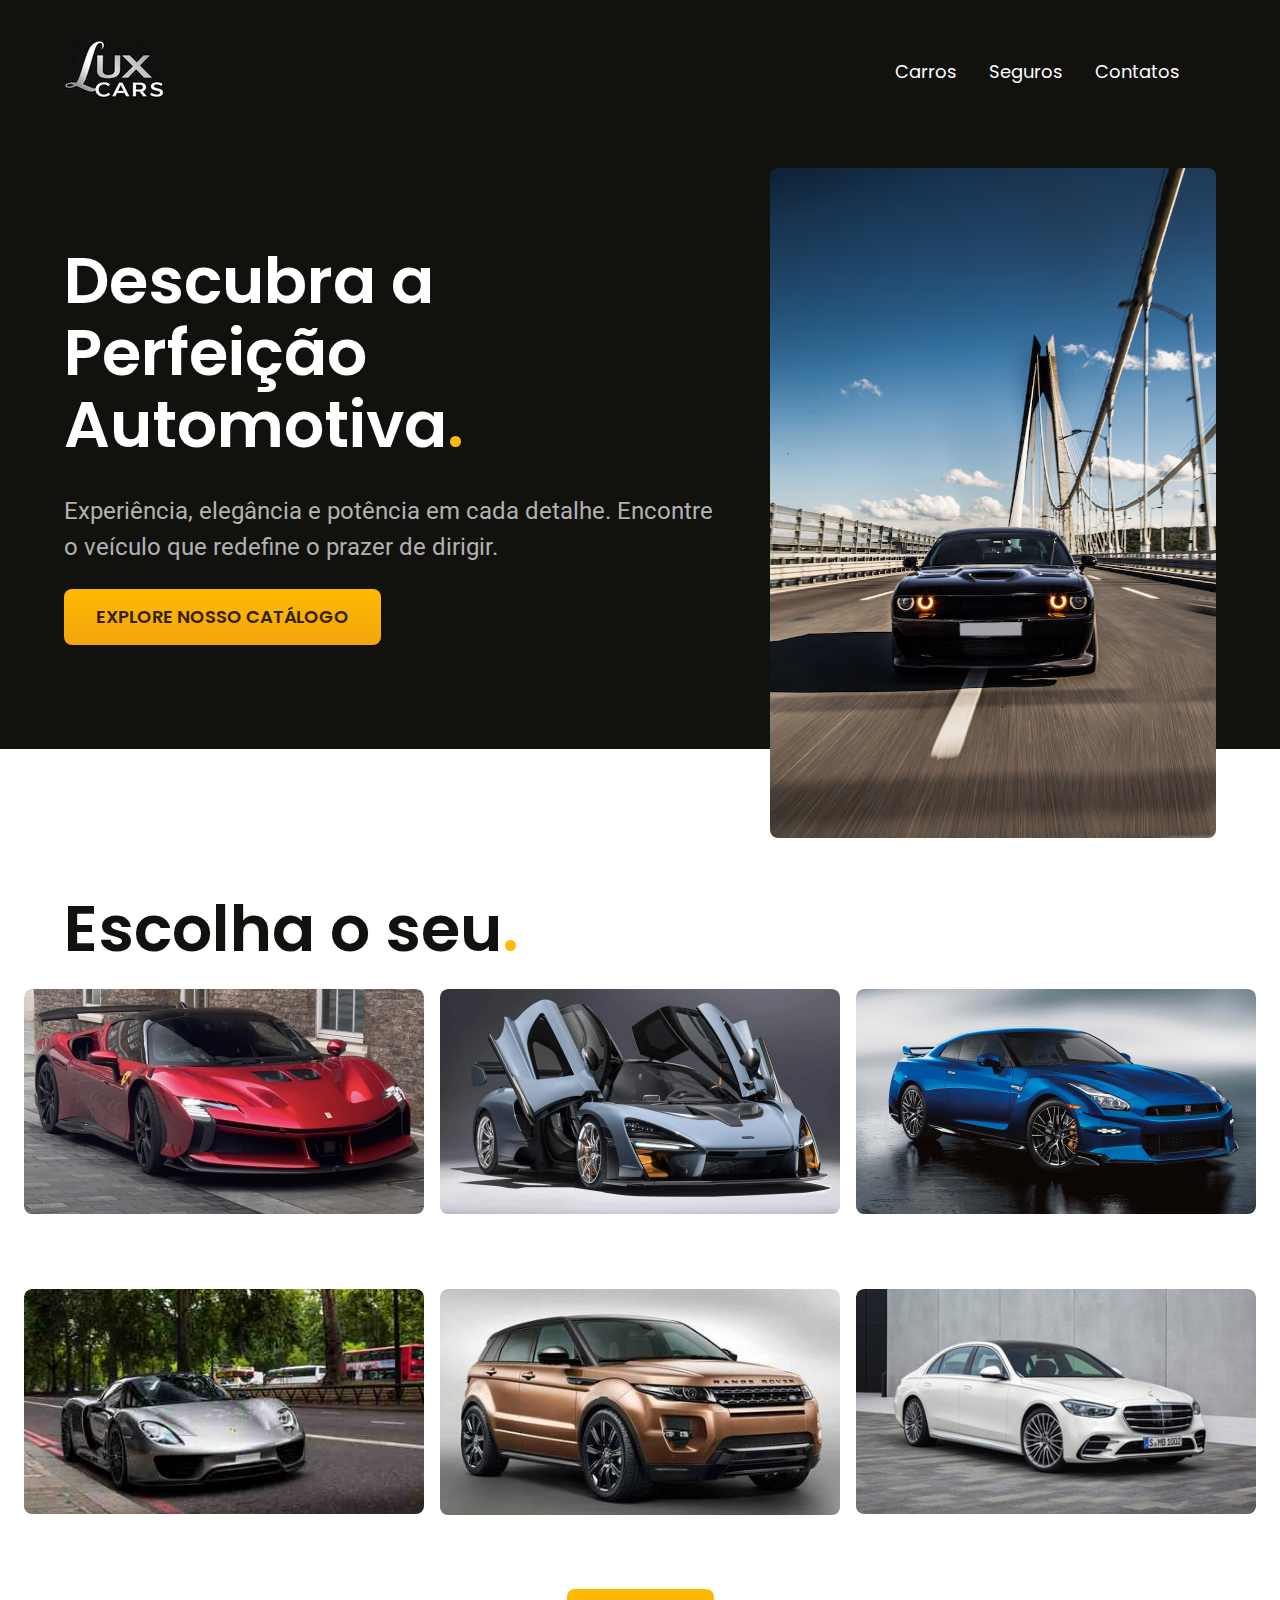
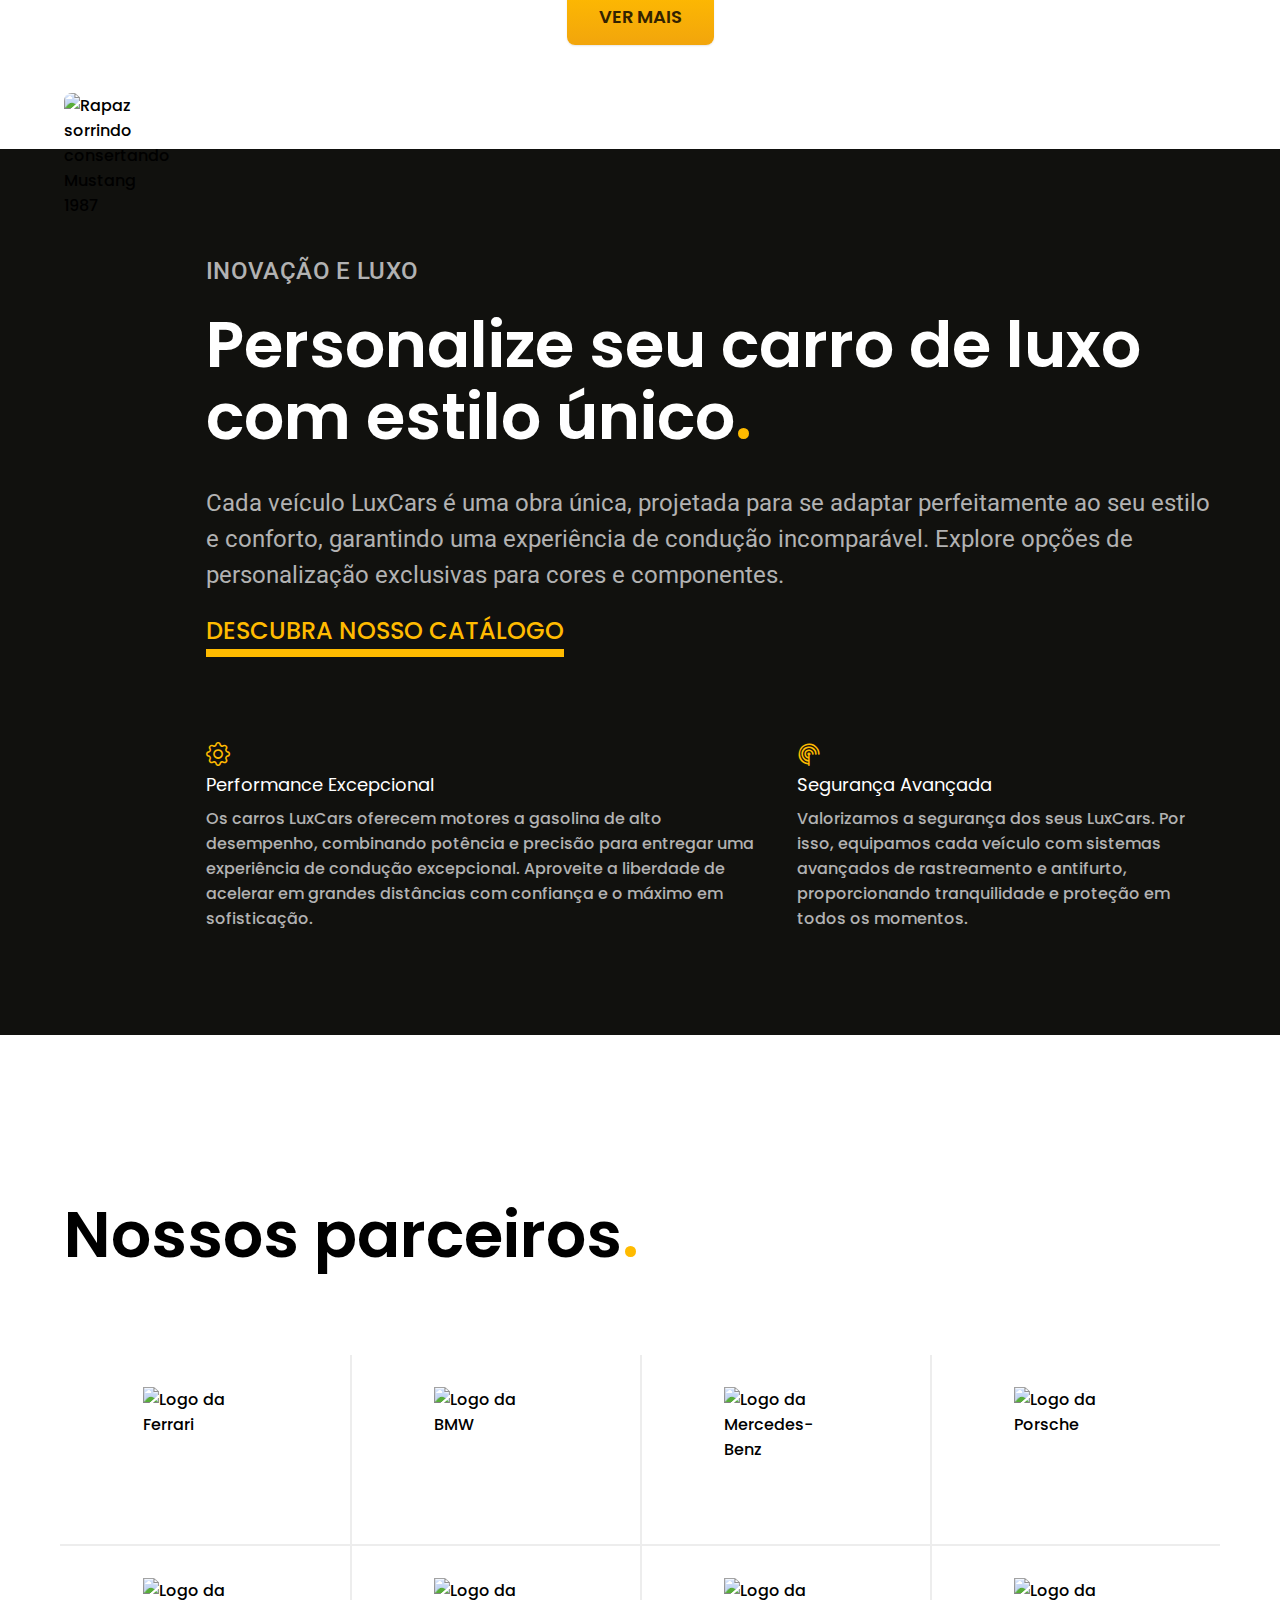
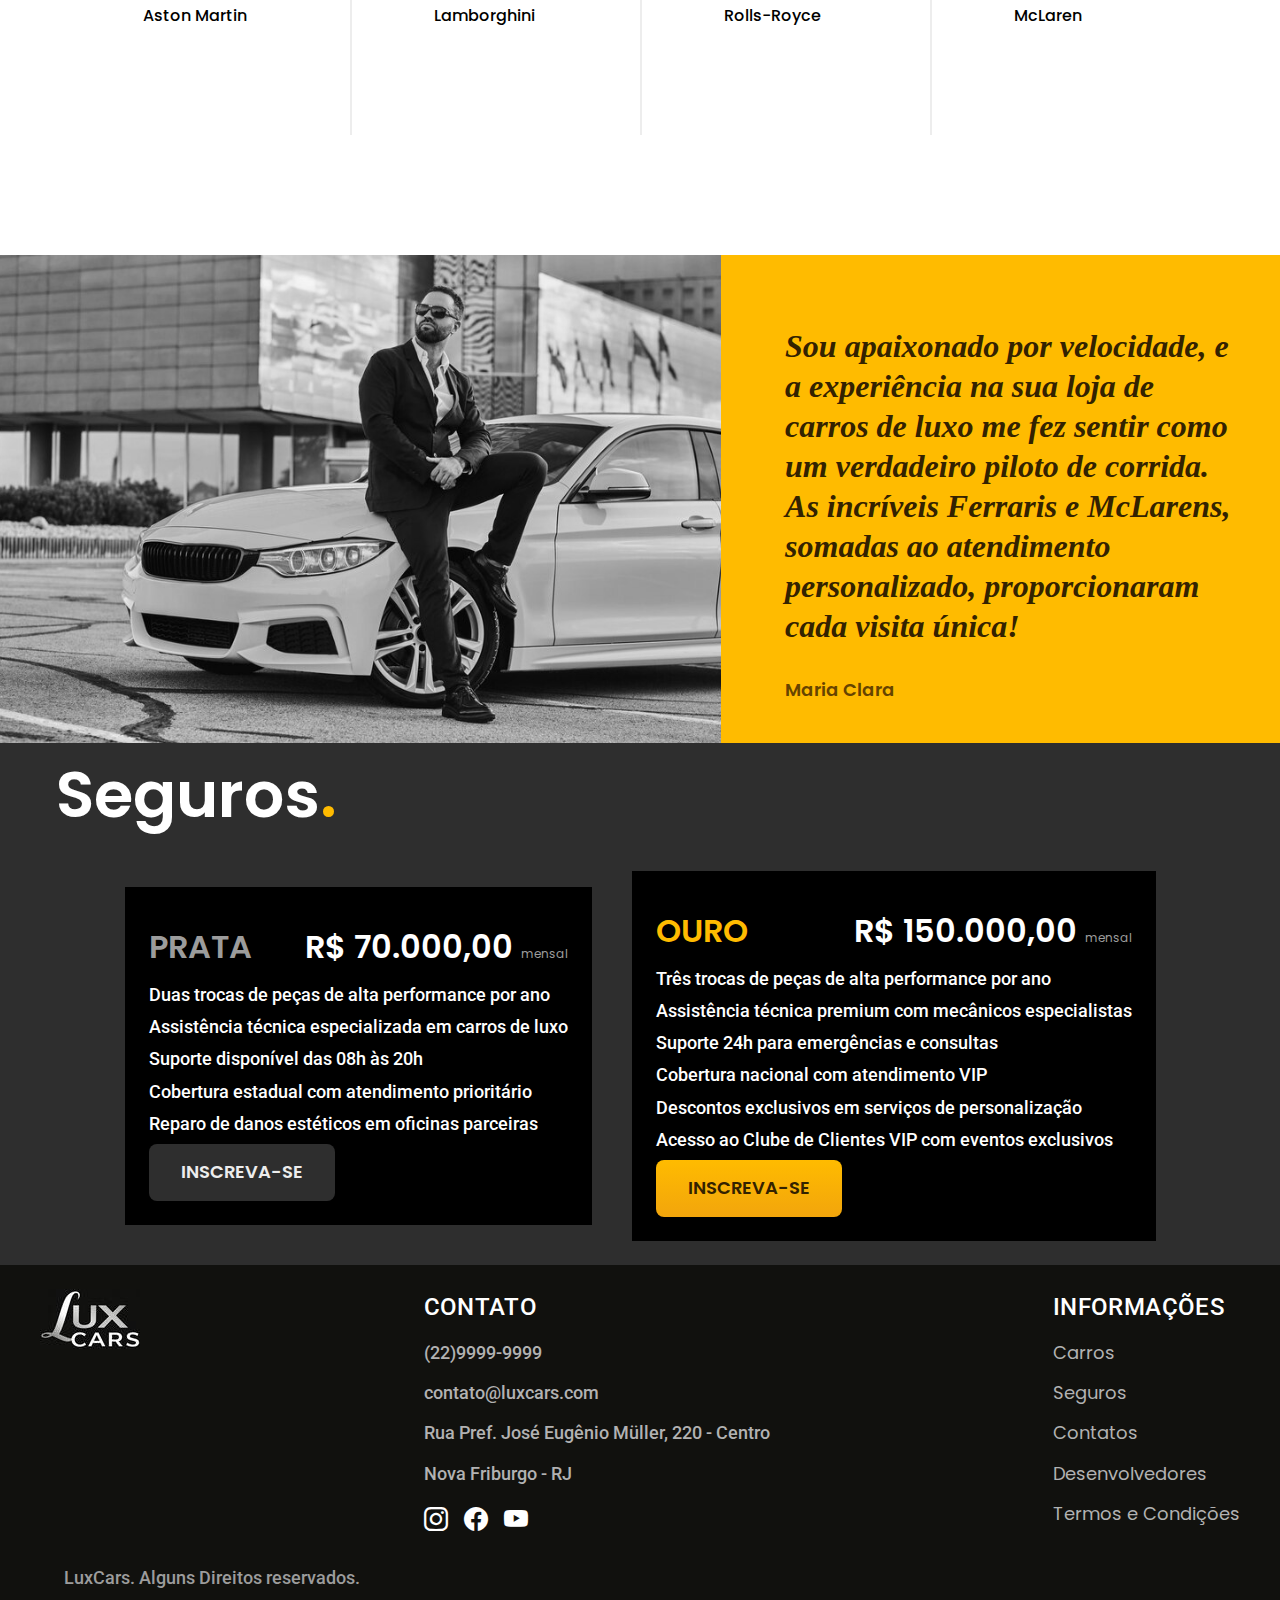
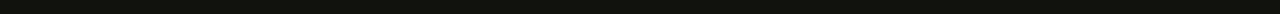
==== commit 7d6a4c2c: "Responsividade e Correções" ====
--- a/index.html
+++ b/index.html
@@ -19,11 +19,12 @@
       <a href="./">
         <img src="src/assets/geral/logo.jpg" width="100" height="60" alt="Logo luxcars">
       </a>
+      <i class="bi bi-list font-1-xxl cor-0"></i>
       <nav aria-label="menu-navegação">
         <ul class="header-menu font-1-m cor-0">
           <li><a href="src/pages/carros.html">Carros</a></li>
           <li><a href="src/pages/seguros.html">Seguros</a></li>
-          <li><a href="src/styles/pages/contatos.css">Contatos</a></li>
+          <li><a href="src/pages/contatos.html">Contatos</a></li>
         </ul>
       </nav>
     </div>
@@ -75,9 +76,19 @@
             <span class="font-2-m cor-0">Modelo: GT-R Nismo, Ano: 2020</span>
           </div>
         </div>
+
+        <div class="card gambiarra-carro4">
+          <div class="img-box">
+            <img src="src/assets/carros/5_Nissan GT-R--aa.jpg" alt="Nissan GTR" width="440" height="248">
+          </div>
+          <div class="descricao-card">
+            <h3 class="font-1-xl cor-0">Nissan GTR</h3>
+            <span class="font-2-m cor-0">Modelo: GT-R Nismo, Ano: 2020</span>
+          </div>
+        </div>
       </div>
       <!-- Novos carros e botão "Ver Mais" -->
-      <div class="mais-carros" style="display: none;">
+      <div class="mais-carros">
         <div class="card">
           <div class="img-box">
             <img src="src/assets/carros/9_porshe--aa.jpg" alt="Porsche" width="440" height="248">
@@ -97,6 +108,15 @@
           </div>
         </div>
         <div class="card">
+          <div class="img-box">
+            <img src="src/assets/carros/3_Mercedes-Benz-Classe-S-2021-3.jpg" alt="Mercedes" width="440" height="248">
+          </div>
+          <div class="descricao-card">
+            <h3 class="font-1-xl cor-0">Mercedes</h3>
+            <span class="font-2-m cor-0">Modelo: AMG GT, Ano: 2021</span>
+          </div>
+        </div>
+        <div class="card gambiarra-carro4">
           <div class="img-box">
             <img src="src/assets/carros/3_Mercedes-Benz-Classe-S-2021-3.jpg" alt="Mercedes" width="440" height="248">
           </div>
--- a/src/styles/pages/inicial.css
+++ b/src/styles/pages/inicial.css
@@ -39,23 +39,44 @@
   margin: 0 0 1.5rem 0;
 }
 
+@media (max-width: 767.98px) {
+
+  .introducao {
+    flex-wrap: wrap;
+  }
+
+  .introducao picture img {
+    display: none;
+  }
+}
+
 /* Section - carros */
-
-.conteudo-card {
-  display: flex;
-  gap: 2.5rem;
+.carros {
+  padding: 0 0 1.5rem 0;
+}
+
+.conteudo-card,
+.mais-carros {
+  display: flex;
+  gap: 1rem;
   max-width: 1400px;
   height: auto;
   padding: 0 1.25rem 1.25rem 1.25rem;
   margin: 0 auto;
+  justify-content: center;
+  align-items: center;
 }
 
 .card {
-  width: 440px;
+  width: 400px;
   aspect-ratio: 1 / 0.7;
   border-radius: 0.5rem;
   position: relative;
   cursor: pointer;
+}
+
+.gambiarra-carro4 {
+  display: none;
 }
 
 .img-box {
@@ -67,7 +88,7 @@
 }
 
 .img-box img {
-  width: 440px;
+  width: 400px;
   height: auto;
   border-radius: inherit;
   object-fit: cover;
@@ -109,17 +130,66 @@
   transform: translate(-50%, -50%);
 }
 
-.mais-carros {
-  display: flex;
-  gap: 2.5rem; /* Mesmo espaçamento que a seção original */
-  max-width: 1400px;
-  margin: 1rem auto; /* Ajuste a margem para o espaçamento */
-  padding: 0 1.25rem;
-}
-
 .botao-container {
   display: flex;
-  justify-content: center; /* Centraliza horizontalmente */
+  justify-content: center;
+}
+
+@media (max-width: 767.98px) {
+
+  .conteudo-card,
+  .mais-carros {
+    flex-direction: column;
+    gap: 0rem;
+    padding-bottom: 0rem;
+  }
+
+  .card {
+    width: 300px;
+  }
+
+  .img-box img {
+    width: 300px;
+  }
+}
+
+@media (min-width: 768px) and (max-width: 999.98px) {
+
+  .conteudo-card,
+  .mais-carros {
+    display: grid;
+    grid-template-columns: repeat(2, 1fr);
+    justify-items: center;
+    gap: 0 0.5rem;
+  }
+
+  .card {
+    width: 340px;
+  }
+
+  .gambiarra-carro4 {
+    display: block;
+  }
+
+  .img-box img {
+    width: 340px;
+  }
+
+}
+
+@media (min-width: 999px) and (max-width: 1124.98px) {
+
+  .conteudo-card,
+  .mais-carros {
+    display: grid;
+    grid-template-columns: repeat(2, 1fr);
+    justify-items: center;
+    gap: 0 0.5rem;
+  }
+
+  .gambiarra-carro4 {
+    display: inline;
+  }
 }
 
 /*  Tecnologias */
@@ -175,6 +245,32 @@
 
 .tecnologia-imagem img {
   border-radius: 0.5rem;
+}
+
+@media (max-width: 767.98px) {
+
+  .tecnologia {
+    gap: 0;
+  }
+
+  .tecnologia-imagem img {
+    display: none;
+  }
+
+  .tecnologia-vantagens {
+    flex-direction: column;
+  }
+}
+
+@media (min-width: 768px) and (max-width: 999.98px) {
+
+  .tecnologia {
+    gap: 0;
+  }
+
+  .tecnologia-imagem img {
+    display: none;
+  }
 }
 
 /* Parceiros */
@@ -212,6 +308,41 @@
 
 .parceiros li:nth-child(n + 5) {
   border-top: 2px solid var(--cor-2);
+}
+
+@media (max-width: 767.98px) {
+
+  .parceiros {
+    padding: 0;
+  }
+
+  .parceiros ul {
+    grid-template-columns: repeat(2, 1fr);
+    padding-bottom: 1rem;
+  }
+
+  .parceiros ul li {
+    padding: 0.5rem;
+  }
+
+  .parceiros li:nth-child(n + 3) {
+    border-top: 2px solid var(--cor-2);
+  }
+
+  .parceiros li:nth-child(odd) {
+    border-left: none;
+  }
+}
+
+@media (min-width: 768px) and (max-width: 999.98px) {
+
+  .parceiros ul {
+    max-width: 1350px;
+  }
+
+  .parceiros ul li {
+    padding: 0.5rem;
+  }
 }
 
 /* Depoimentos */
@@ -245,6 +376,12 @@
   position: relative;
 }
 
+@media (max-width: 767.98px) {
+  .feedback {
+    flex-direction: column;
+  }
+}
+
 /* Seguros */
 
 .seguros-bg {
@@ -257,6 +394,8 @@
 
 .seguros {
   display: flex;
+  justify-content: center;
+  flex-wrap: wrap;
   gap: 2.5rem;
   align-items: center;
 }
@@ -270,10 +409,17 @@
 
 .seguro-titulo {
   display: flex;
+  flex-wrap: wrap;
   justify-content: space-between;
   padding: 1rem 0;
 }
 
 .seguros-item ul li {
   margin: 0 0 0.5rem 0;
-}+}
+
+@media (max-width: 767.98px) {
+  .seguros {
+    flex-direction: column;
+  }
+}
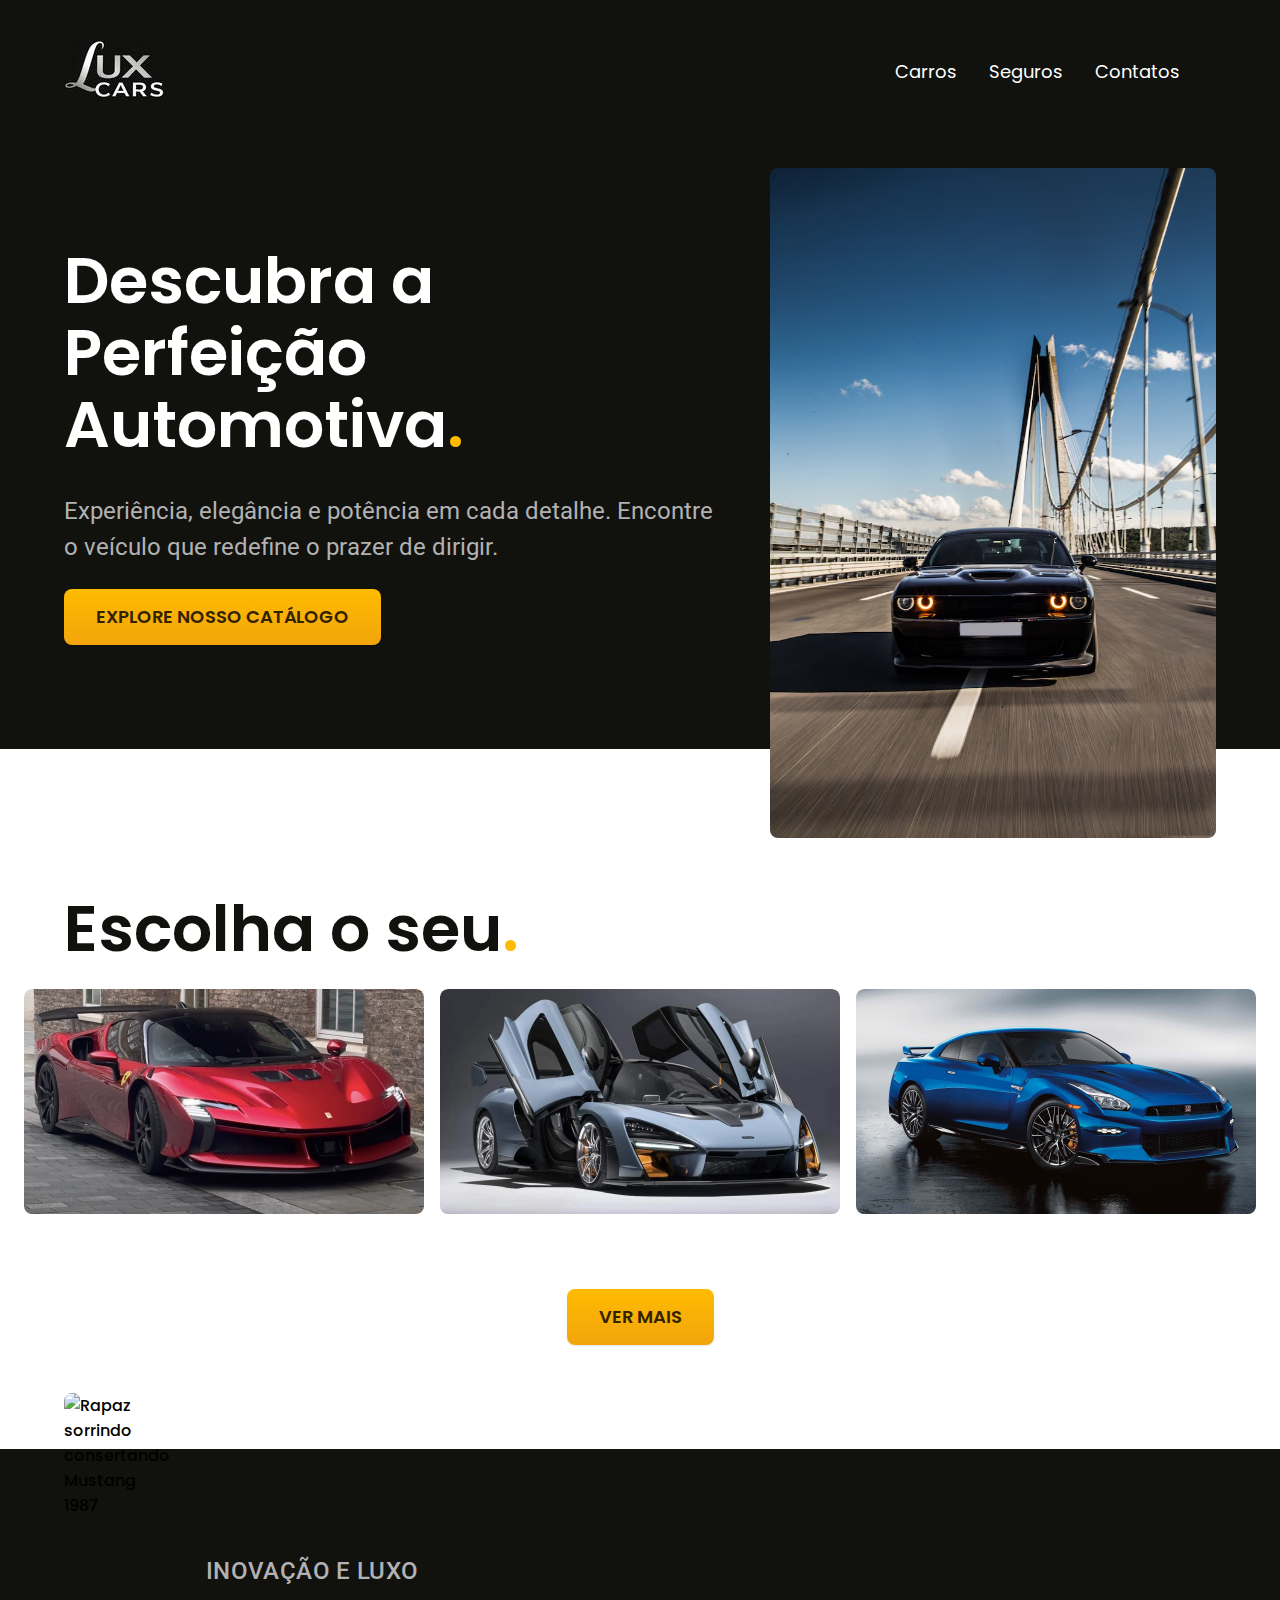
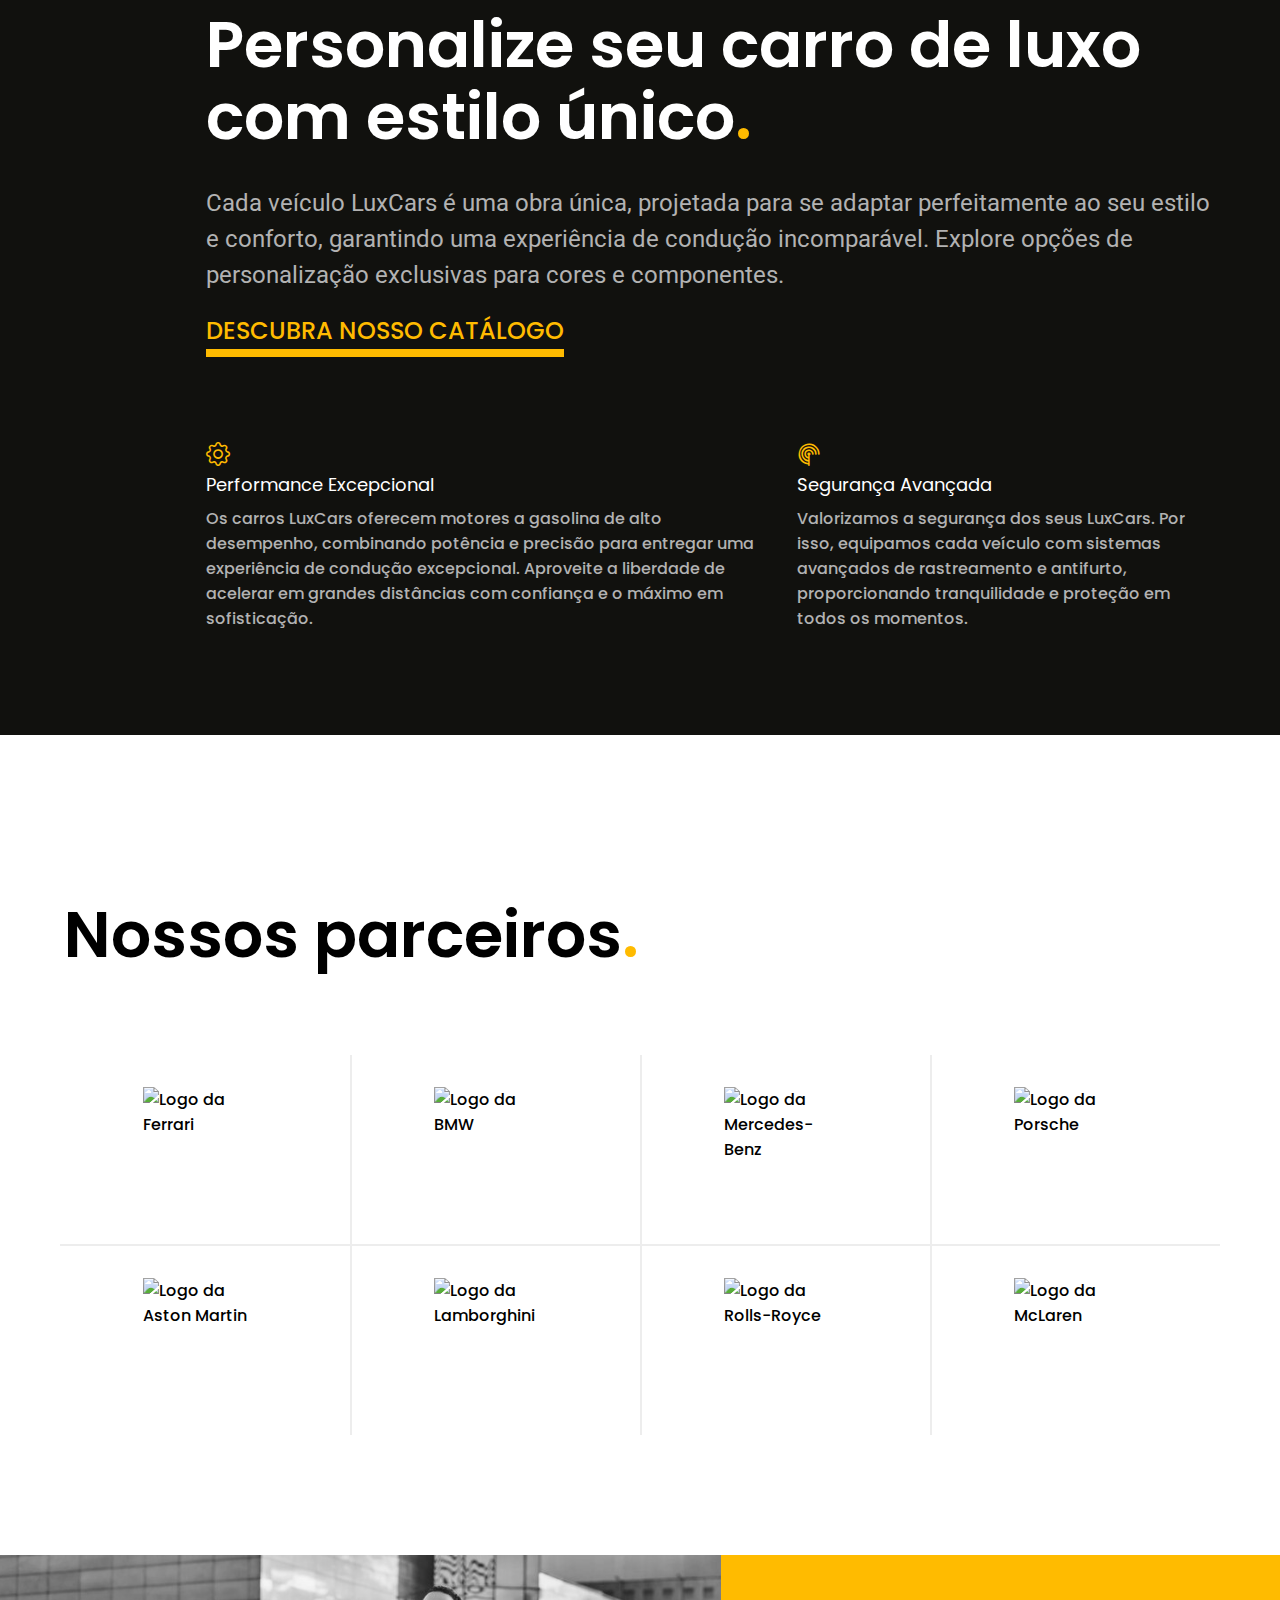
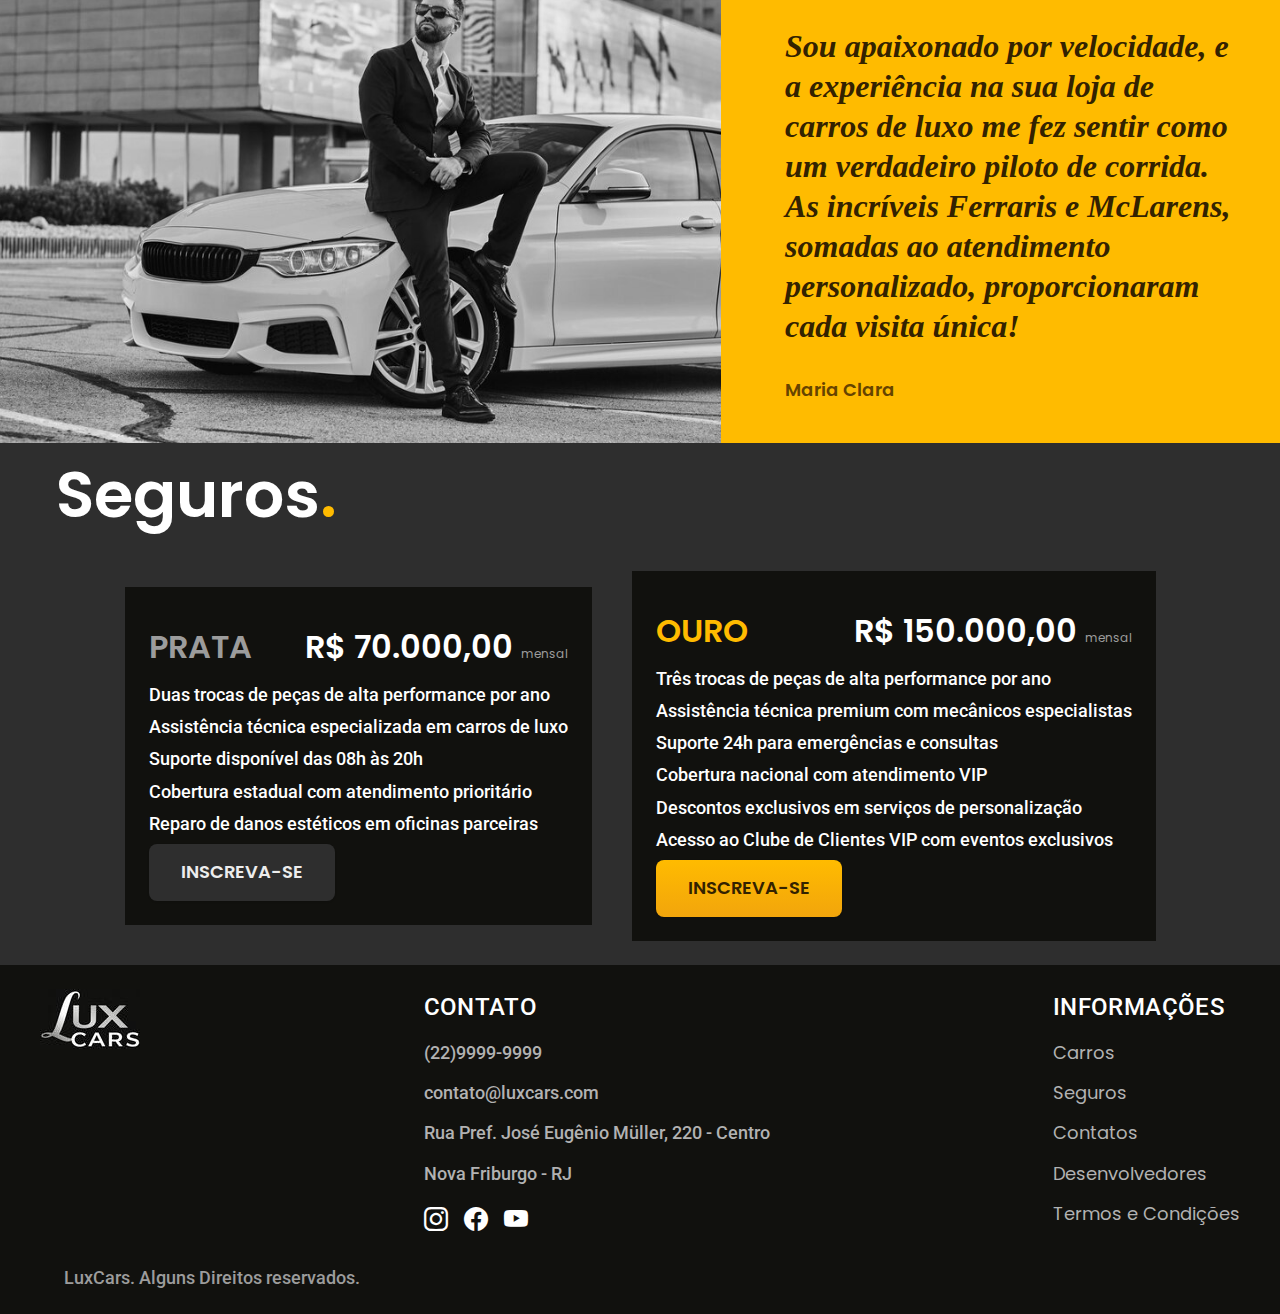
==== commit db144c10: "Hover header e footer, media query desenvolvedores" ====
--- a/index.html
+++ b/index.html
@@ -255,7 +255,7 @@
       <div class="footer-informacoes">
         <h3 class="font-2-l-b cor-0">Informações</h3>
         <nav>
-          <ul class="font-1-m">
+          <ul class="font-1-m hover-footer">
             <li><a href="src/pages/carros.html">Carros</a></li>
             <li><a href="src/pages/seguros.html">Seguros</a></li>
             <li><a href="src/pages/contatos.html">Contatos</a></li>
--- a/src/styles/style.css
+++ b/src/styles/style.css
@@ -1,8 +1,9 @@
 /* Reset */
 @import url('./global/reset.css');
 
-/* Bootstrap */
+/* Bootstrap e Font-awesome*/
 @import url("https://cdn.jsdelivr.net/npm/bootstrap-icons@1.11.3/font/bootstrap-icons.min.css");
+@import url("https://cdnjs.cloudflare.com/ajax/libs/font-awesome/6.0.0-beta3/css/all.min.css");
 
 /* Fontes */
 @import url('https://fonts.googleapis.com/css2?family=Poppins:wght@400;500;700&family=Roboto:wght@400;500;700&display=swap');
--- a/src/styles/pages/inicial.css
+++ b/src/styles/pages/inicial.css
@@ -65,6 +65,9 @@
   margin: 0 auto;
   justify-content: center;
   align-items: center;
+}
+.mais-carros {
+  display: none;
 }
 
 .card {
@@ -401,7 +404,7 @@
 }
 
 .seguros-item {
-  background-color: var(--cor-12);
+  background-color: var(--cor-11);
   display: flex;
   flex-direction: column;
   padding: 1.5rem;
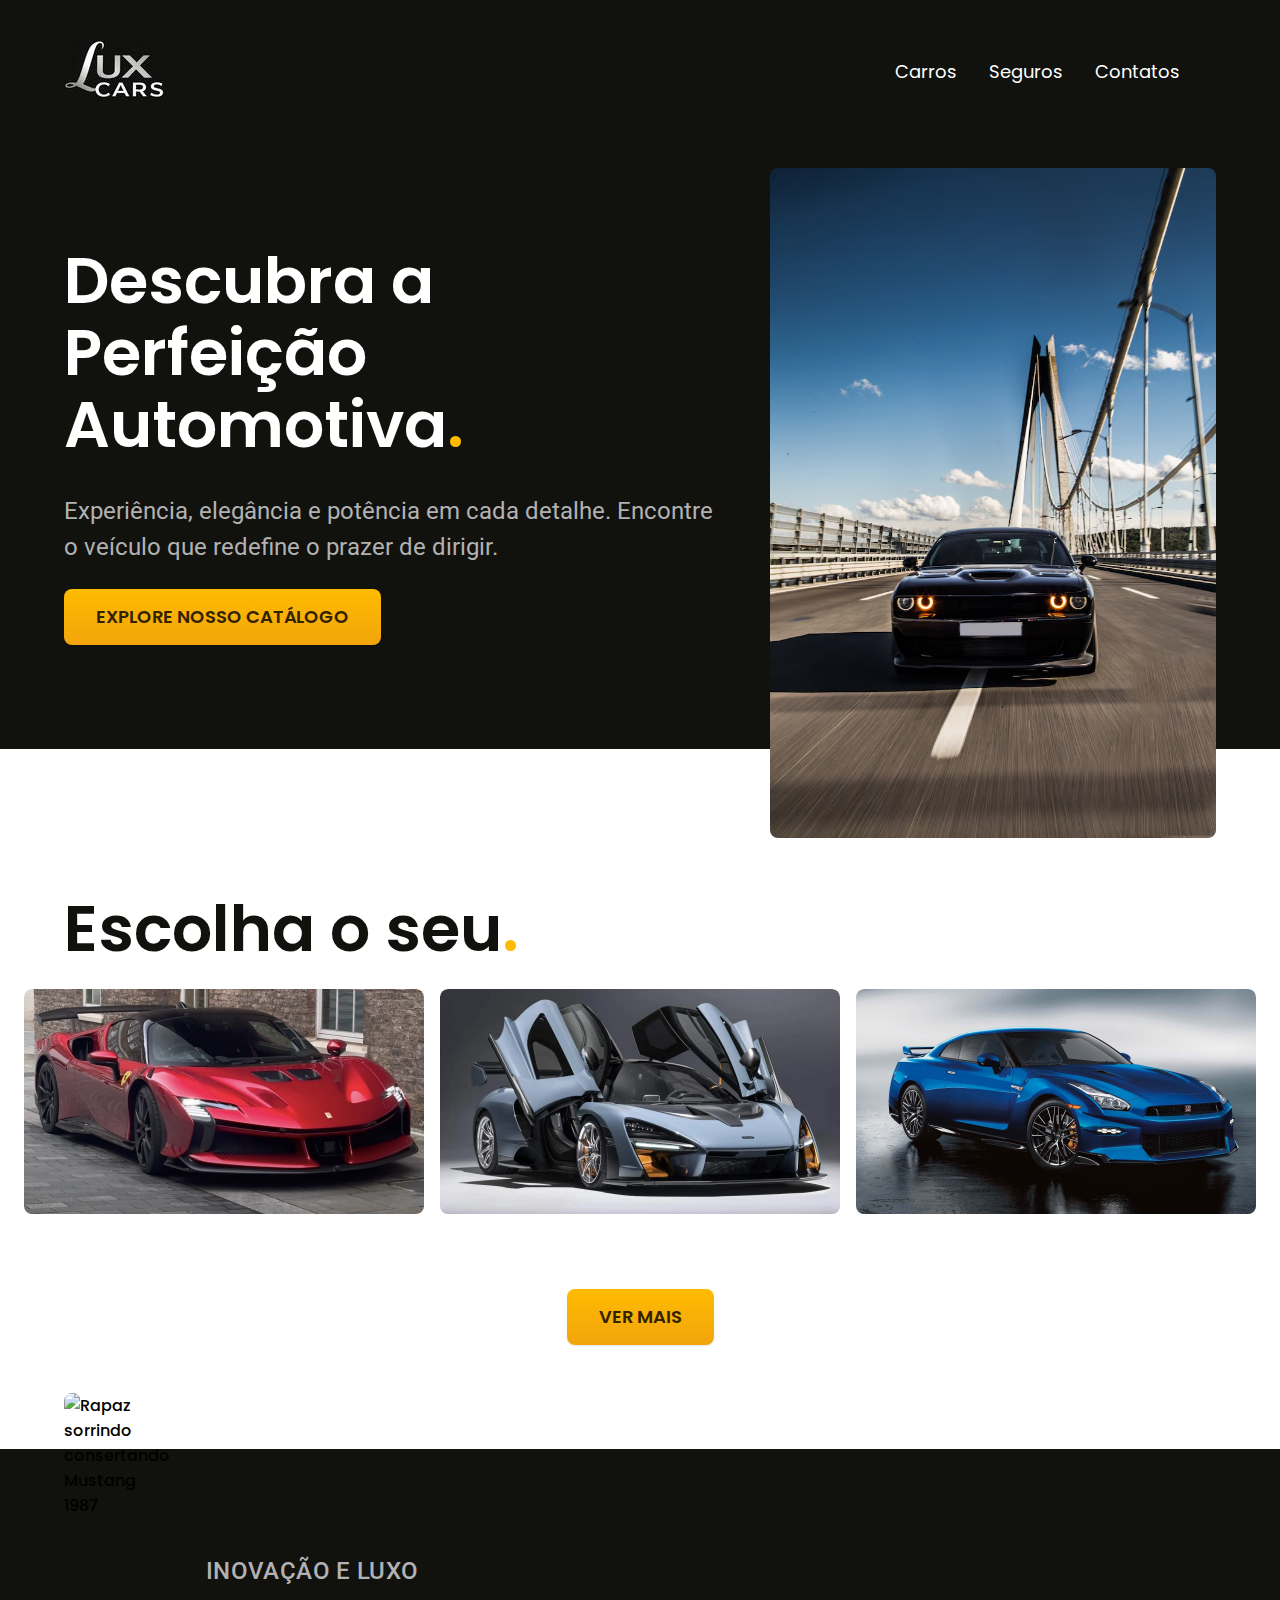
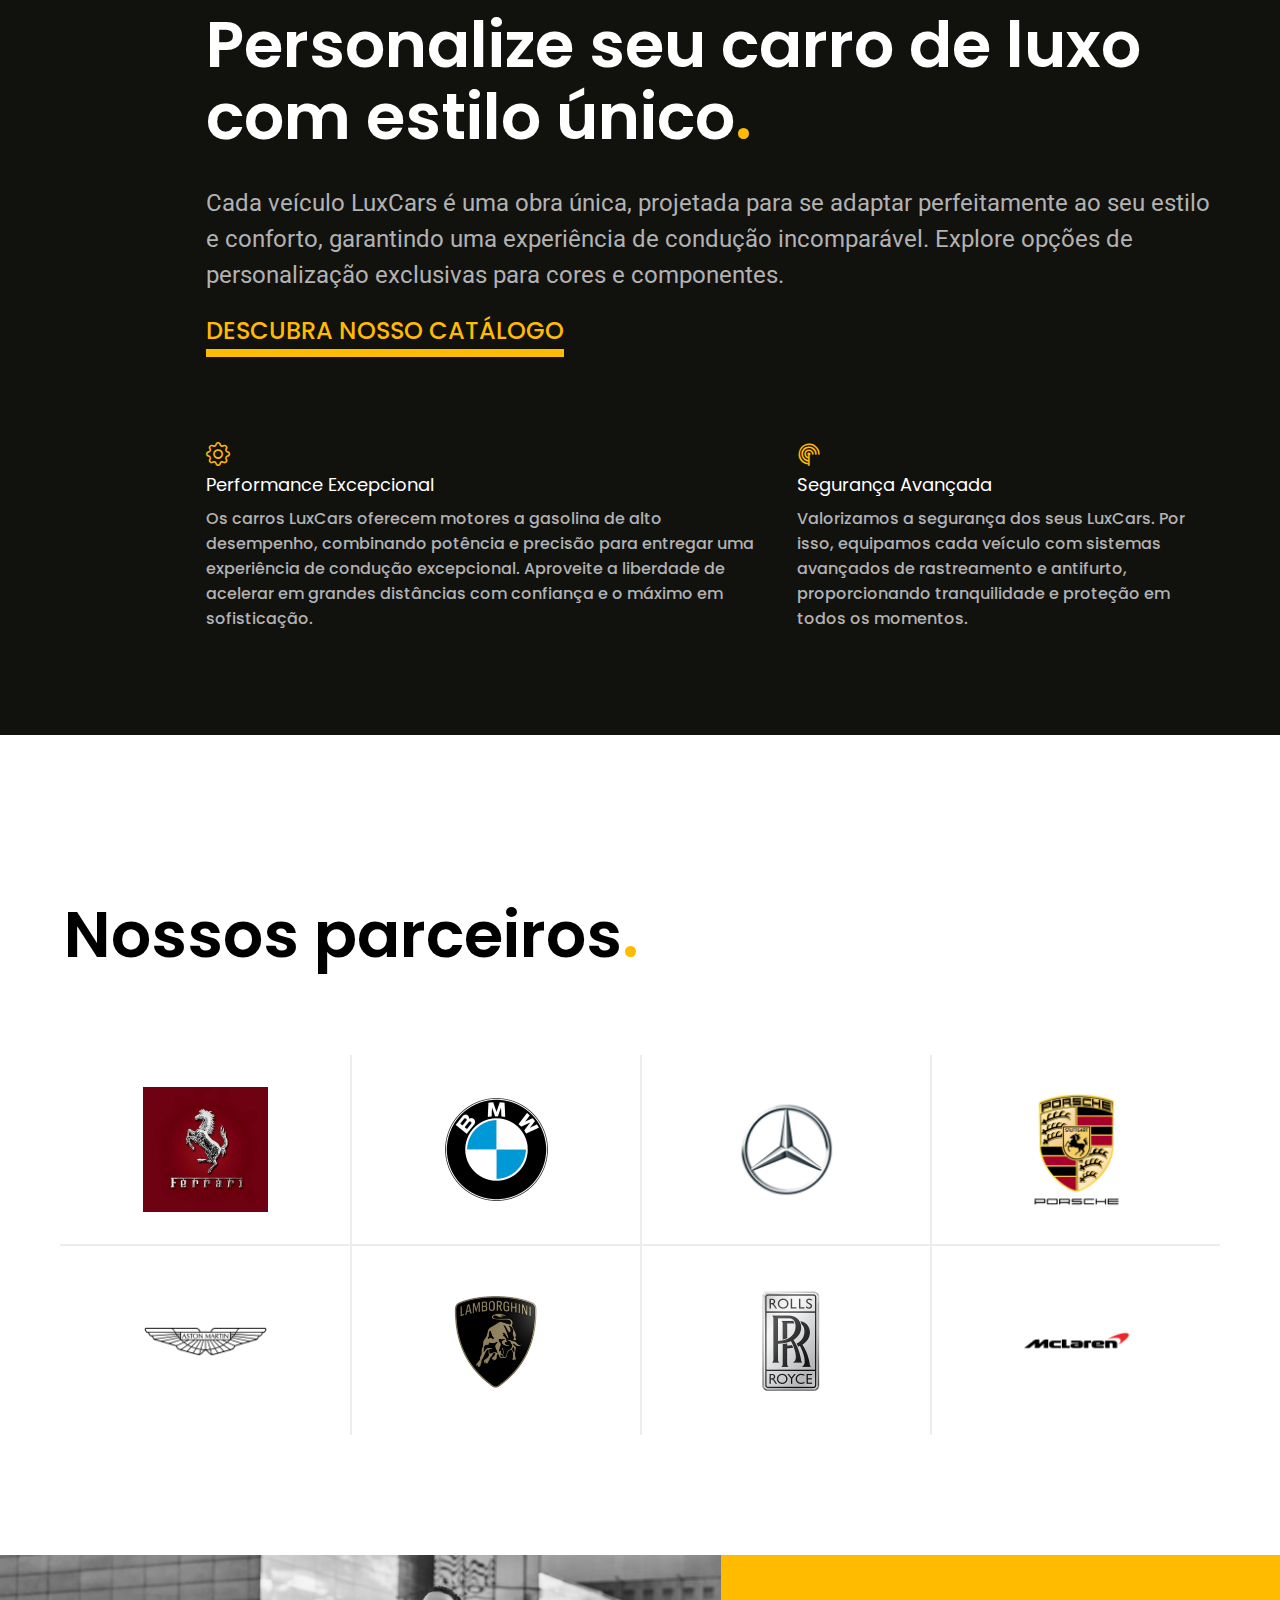
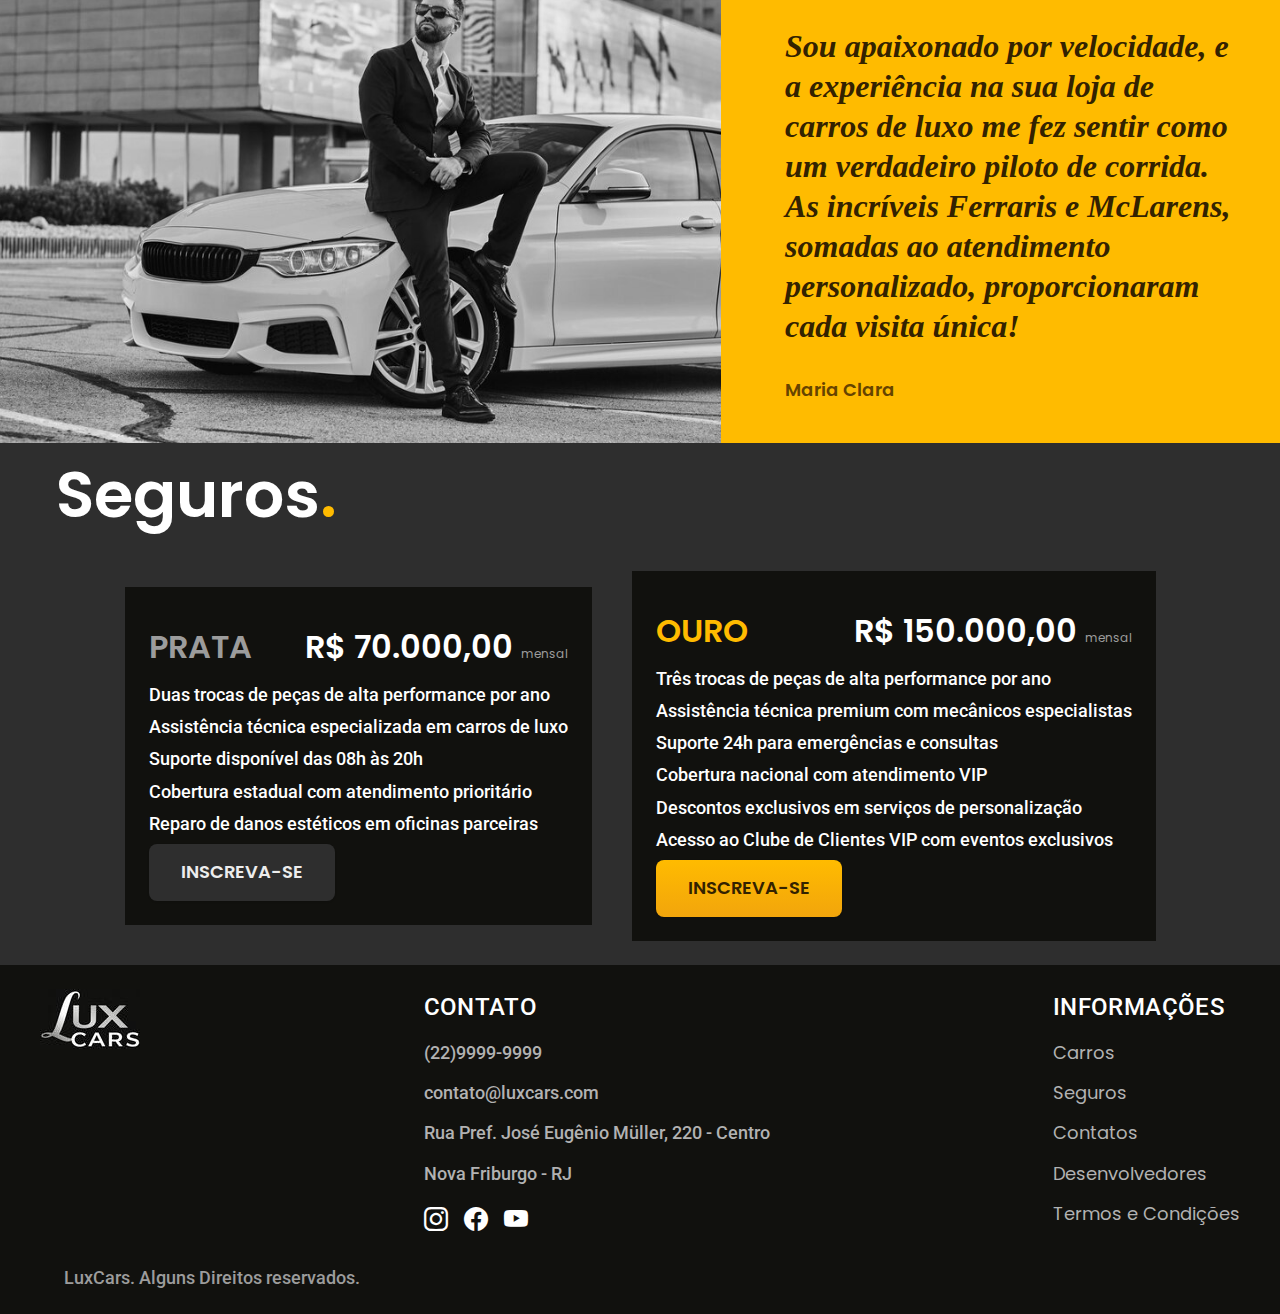
==== commit 64097aac: "imagens parceiros" ====
--- a/index.html
+++ b/index.html
@@ -168,14 +168,14 @@
   <section class="parceiros container" aria-label="Nossos Parceiros">
     <h2 class="container font-1-xxl">Nossos parceiros<span class="cor-p1">.</span></h2>
     <ul>
-      <li><img src="" width="125" height="125" alt="Logo da Ferrari"></li>
-      <li><img src="" width="125" height="125" alt="Logo da BMW"></li>
-      <li><img src="" width="125" height="125" alt="Logo da Mercedes-Benz"></li>
-      <li><img src="" width="125" height="125" alt="Logo da Porsche"></li>
-      <li><img src="" width="125" height="125" alt="Logo da Aston Martin"></li>
-      <li><img src="" width="125" height="125" alt="Logo da Lamborghini"></li>
-      <li><img src="" width="125" height="125" alt="Logo da Rolls-Royce"></li>
-      <li><img src="" width="125" height="125" alt="Logo da McLaren"></li>
+      <li><img src="src/assets/parceiros/ferrari.jpg" width="125" height="125" alt="Logo da Ferrari"></li>
+      <li><img src="src/assets/parceiros/bmw.png" width="125" height="125" alt="Logo da BMW"></li>
+      <li><img src="src/assets/parceiros/mercedes benz.png" width="125" height="125" alt="Logo da Mercedes-Benz"></li>
+      <li><img src="src/assets/parceiros/porsche.png" width="125" height="125" alt="Logo da Porsche"></li>
+      <li><img src="src/assets/parceiros/aston martin.webp" width="125" height="125" alt="Logo da Aston Martin"></li>
+      <li><img src="src/assets/parceiros/lamborghini.png" width="125" height="125" alt="Logo da Lamborghini"></li>
+      <li><img src="src/assets/parceiros/rolls royce.png" width="125" height="125" alt="Logo da Rolls-Royce"></li>
+      <li><img src="src/assets/parceiros/mclaren.png" width="125" height="125" alt="Logo da McLaren"></li>
     </ul>
   </section>
 
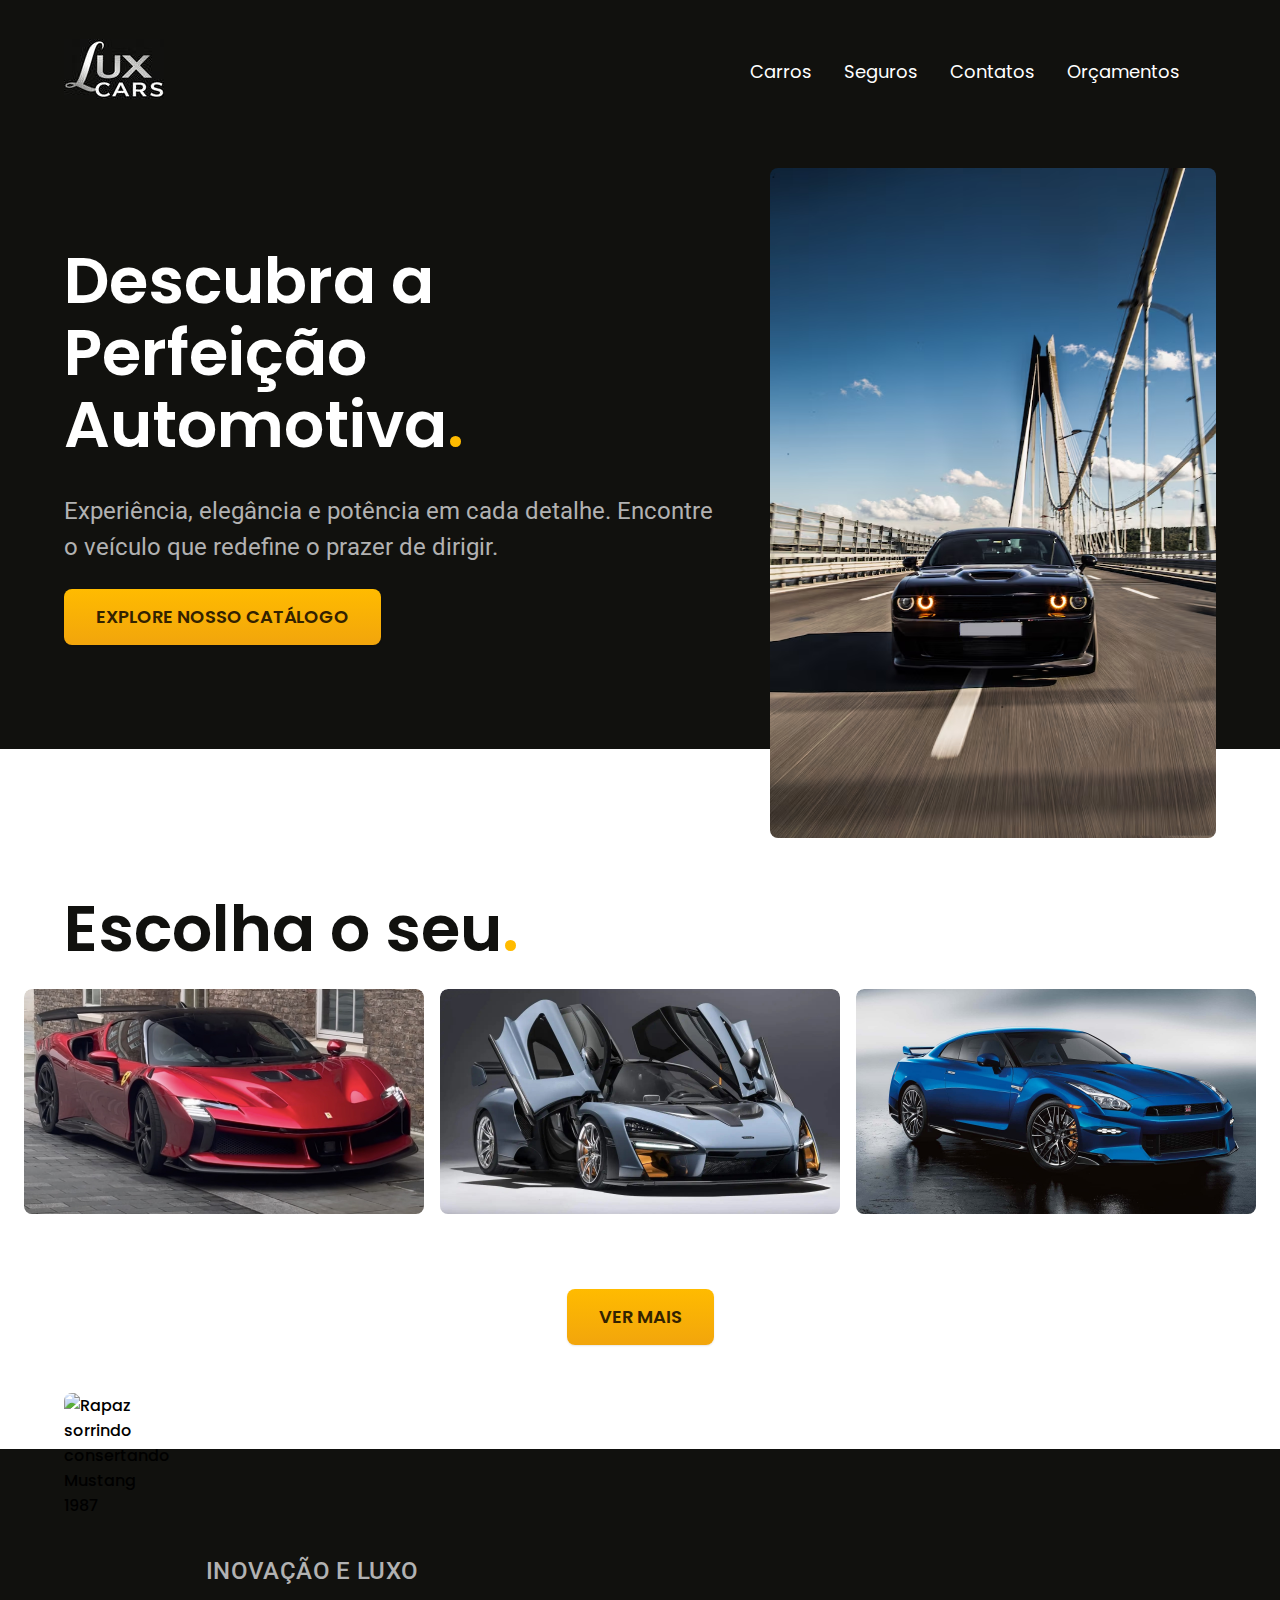
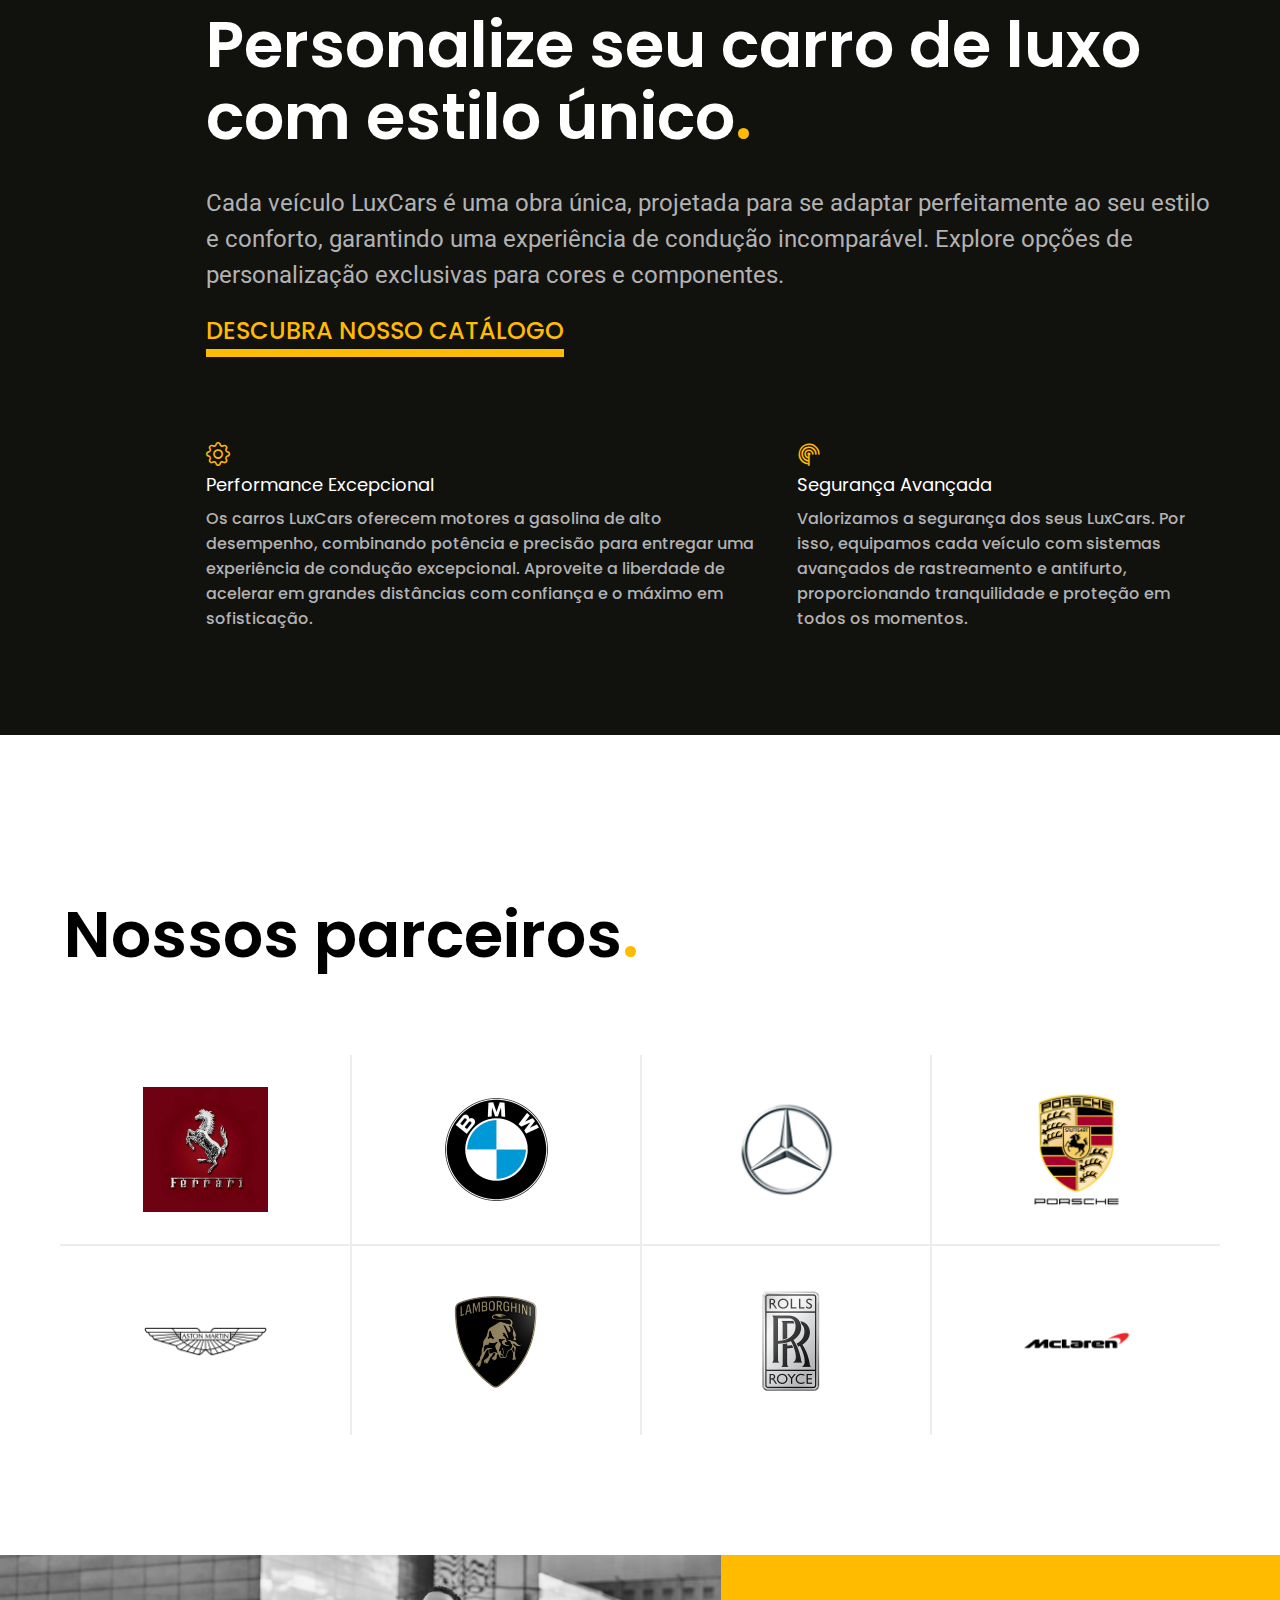
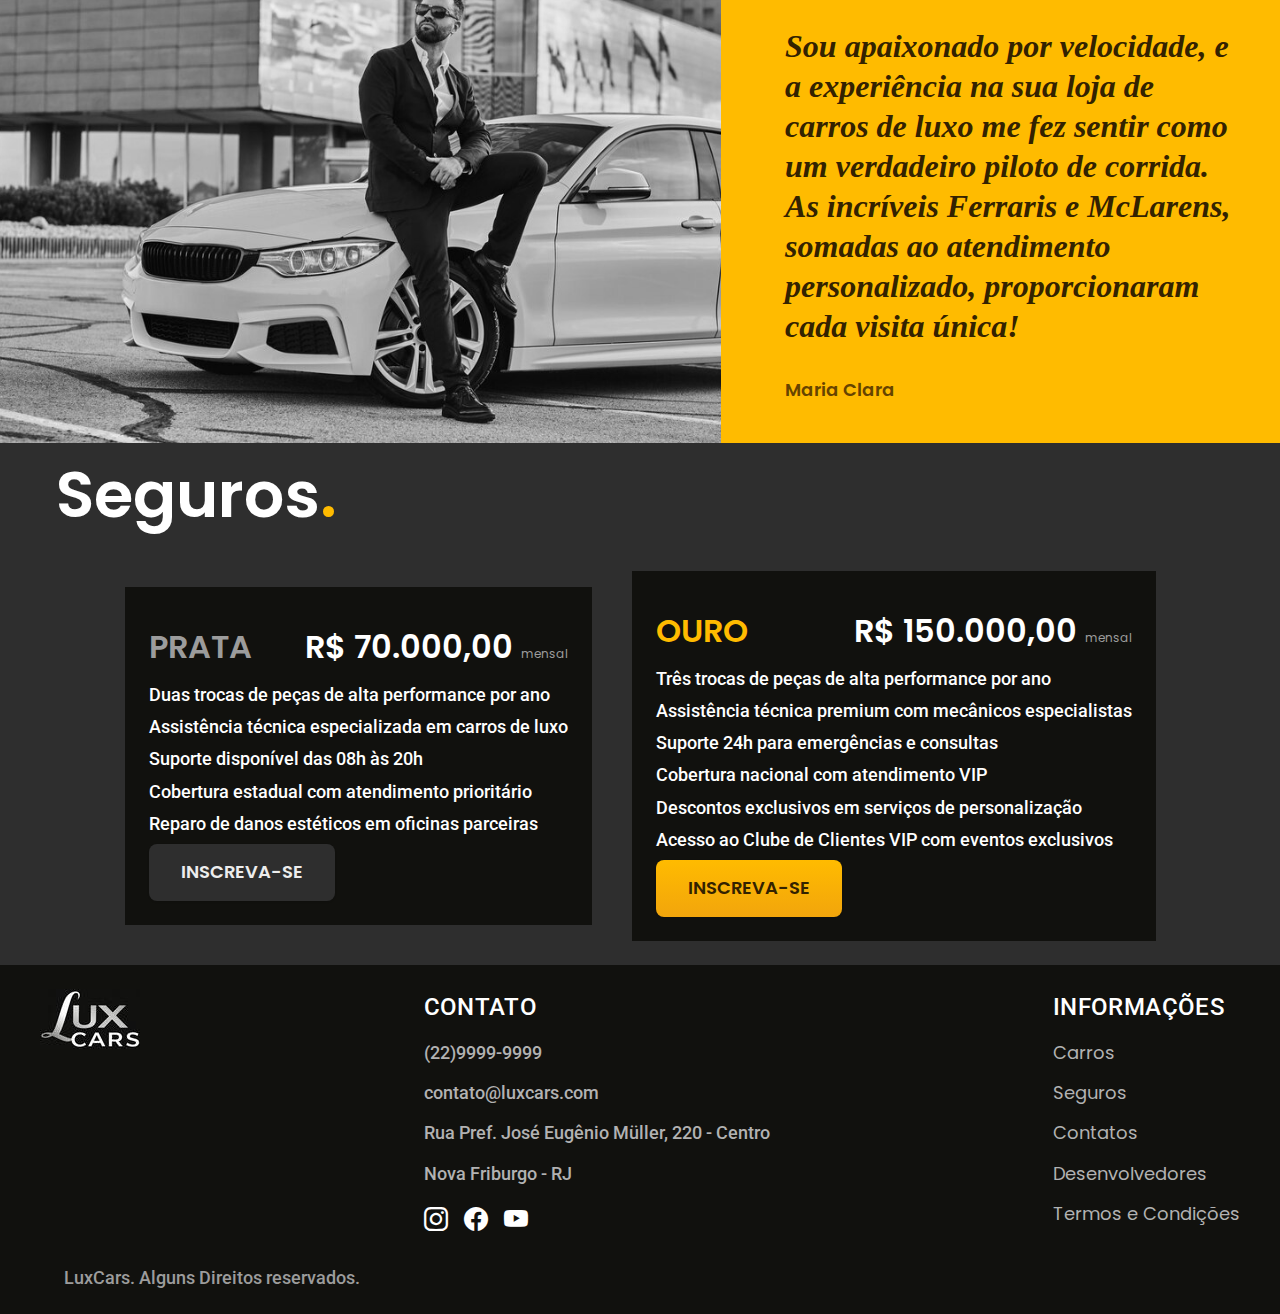
==== commit 7b6923c5: "Refatoração JS header + add menu mobile," ====
--- a/index.html
+++ b/index.html
@@ -14,21 +14,7 @@
 </head>
 
 <body>
-  <header class="header-bg">
-    <div class="header container">
-      <a href="./">
-        <img src="src/assets/geral/logo.jpg" width="100" height="60" alt="Logo luxcars">
-      </a>
-      <i class="bi bi-list font-1-xxl cor-0"></i>
-      <nav aria-label="menu-navegação">
-        <ul class="header-menu font-1-m cor-0">
-          <li><a href="src/pages/carros.html">Carros</a></li>
-          <li><a href="src/pages/seguros.html">Seguros</a></li>
-          <li><a href="src/pages/contatos.html">Contatos</a></li>
-        </ul>
-      </nav>
-    </div>
-  </header>
+  <header id="reutilizar-cabecalho"></header>
 
   <main class="introducao-bg">
     <section class="introducao container">
@@ -44,6 +30,7 @@
     </section>
   </main>
 
+  <!-- Refatorar ess parte por conta da gambiarra, e depeis mexer no css e javascript (ver mais) -->
   <article class="carros">
     <div class="carros-lista">
       <h2 class="container font-1-xxl cor-11">Escolha o seu<span class="cor-p1">.</span></h2>
